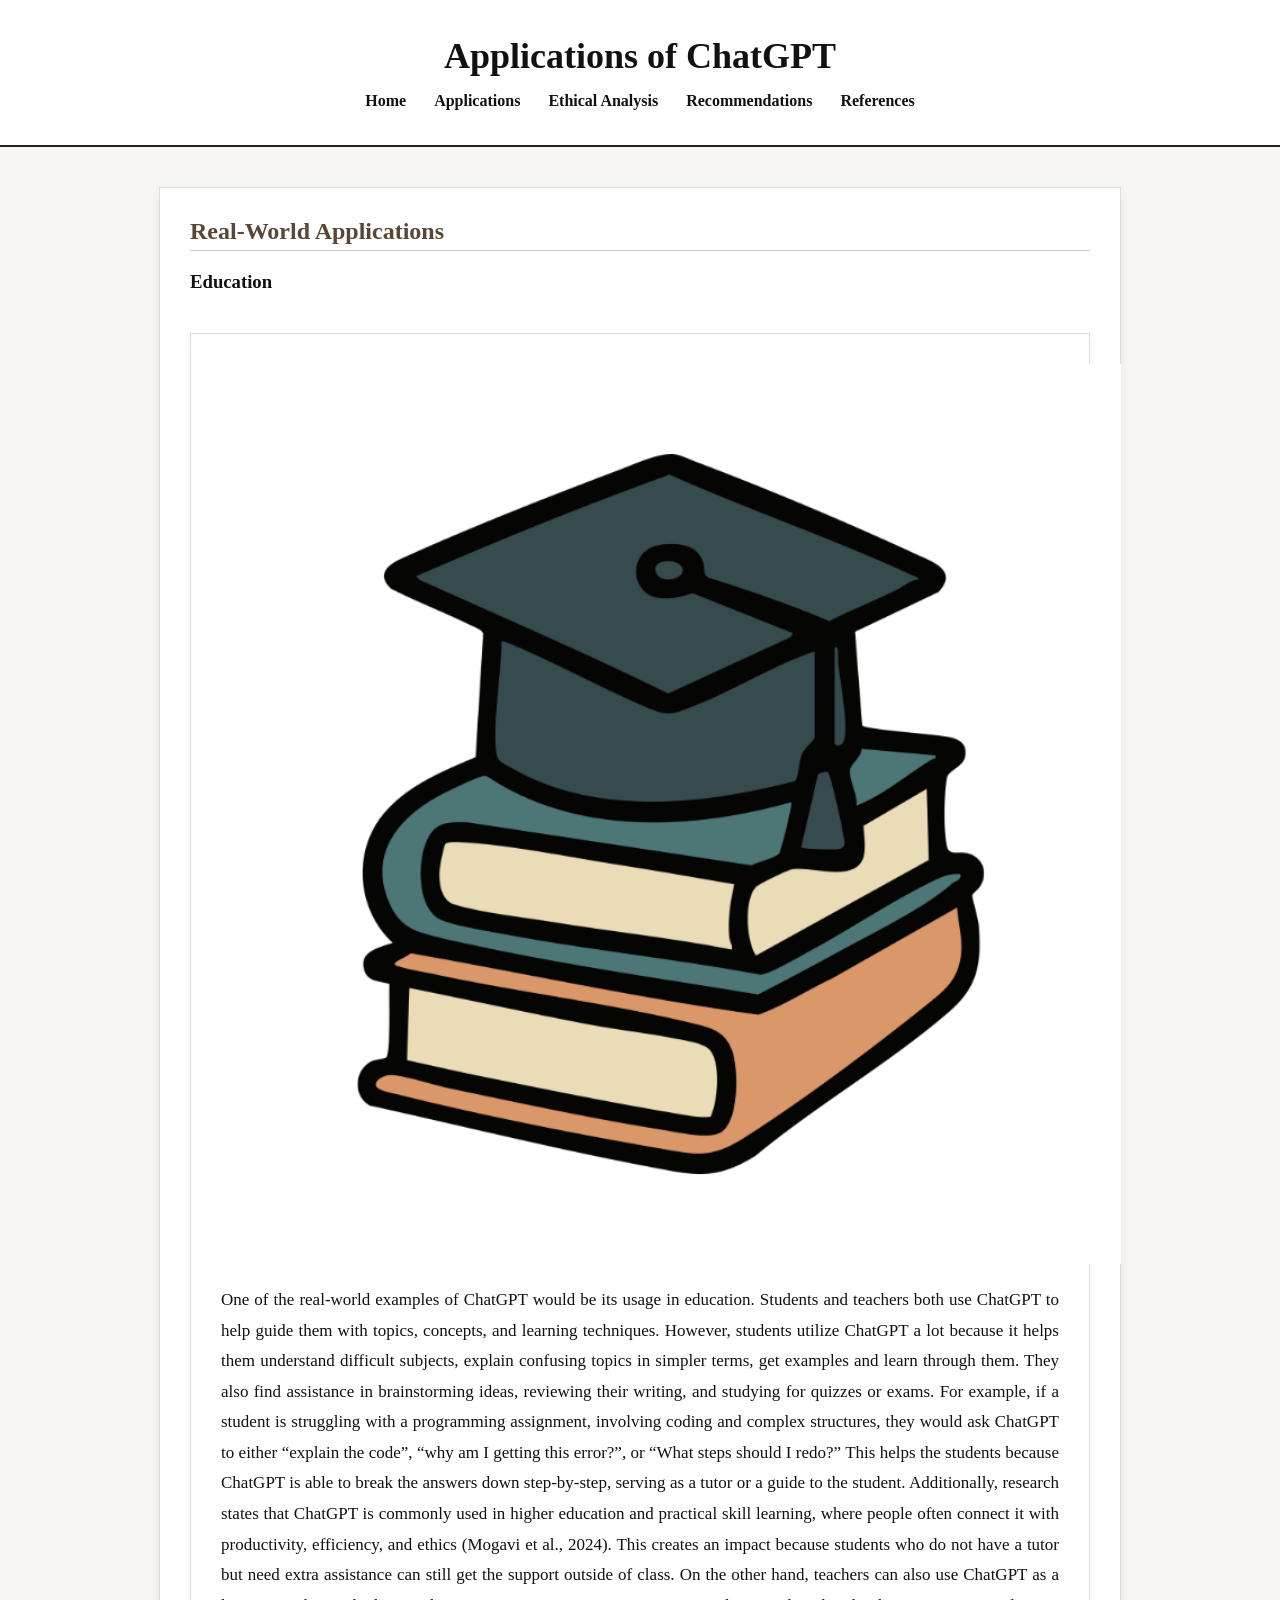
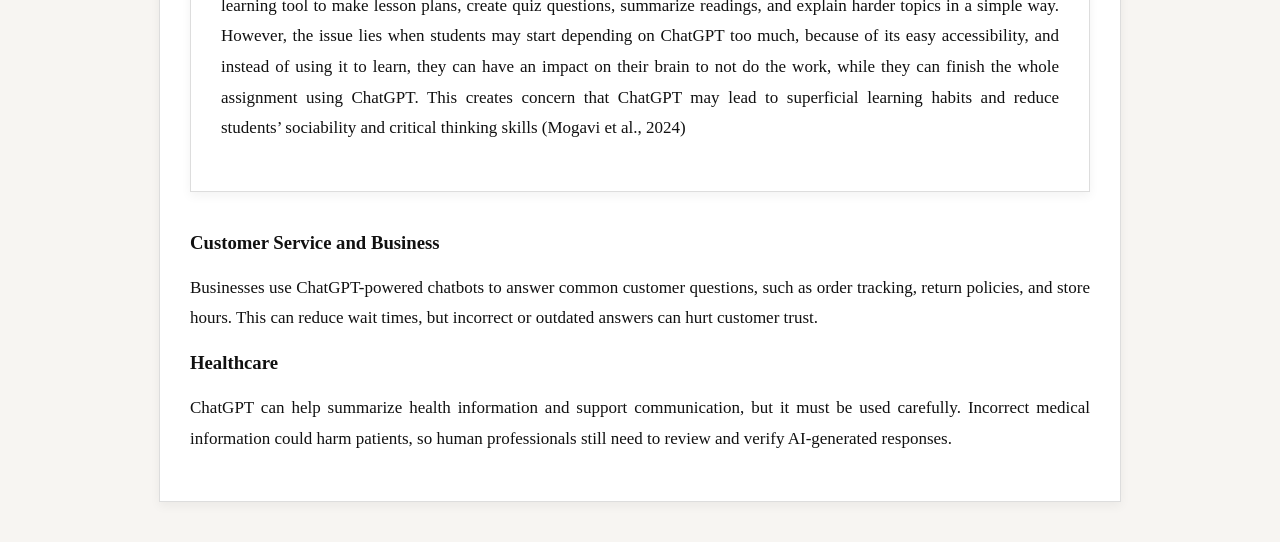
==== applications.html @ fb222b79 "Update applications.html" ====
<!DOCTYPE html>
<html>
<head>
    <title>Applications - ChatGPT Ethics Project</title>
    <link rel="stylesheet" href="style.css">
</head>

<body>

<header>
    <h1>Applications of ChatGPT</h1>

    <nav>
        <a href="index.html">Home</a>
        <a href="applications.html">Applications</a>
        <a href="ethics.html">Ethical Analysis</a>
        <a href="recommendations.html">Recommendations</a>
        <a href="references.html">References</a>
    </nav>
</header>

<main>
    <h2>Real-World Applications</h2>

    <div class="card">
        <h3>Education</h3>
<main>
 <center>
    <img src="education.png" alt="education image" width="900">
    </center>  

<p>
One of the real-world examples of ChatGPT would be its usage in education. Students and teachers both use ChatGPT to help guide them with topics, concepts, and learning techniques. However, students utilize ChatGPT a lot because it helps them understand difficult subjects, explain confusing topics in simpler terms, get examples and learn through them. They also find assistance in brainstorming ideas, reviewing their writing, and studying for quizzes or exams. For example, if a student is struggling with a programming assignment, involving coding and complex structures, they would ask ChatGPT to either “explain the code”, “why am I getting this error?”, or  “What steps should I redo?” This helps the students because ChatGPT is able to break the answers down step-by-step, serving as a tutor or a guide to the student. Additionally, research states that ChatGPT is commonly used in higher education and practical skill learning, where people often connect it with productivity, efficiency, and ethics (Mogavi et al., 2024). This creates an impact because students who do not have a tutor but need extra assistance can still get the support outside of class. On the other hand, teachers can also use ChatGPT as a learning tool to make lesson plans, create quiz questions, summarize readings, and explain harder topics in a simple way. However, the issue lies when students may start depending on ChatGPT too much, because of its easy accessibility, and instead of using it to learn, they can have an impact on their brain to not do the work, while they can finish the whole assignment using ChatGPT. This creates concern that ChatGPT may lead to superficial learning habits and reduce students’ sociability and critical thinking skills (Mogavi et al., 2024) 
</p>
</main>


    <div class="card">
        <h3>Customer Service and Business</h3>
        <p>
            Businesses use ChatGPT-powered chatbots to answer common customer questions, such as
            order tracking, return policies, and store hours. This can reduce wait times, but incorrect
            or outdated answers can hurt customer trust.
        </p>
    </div>

    <div class="card">
        <h3>Healthcare</h3>
        <p>
            ChatGPT can help summarize health information and support communication, but it must be
            used carefully. Incorrect medical information could harm patients, so human professionals
            still need to review and verify AI-generated responses.
        </p>
    </div>
</main>

</body>
</html>
---- style.css ----
body {
    margin: 0;
    font-family: "Times New Roman", Times, serif;
    background-color: #f7f5f2;
    color: #111;
}

/* HEADER */
header {
    text-align: center;
    padding: 35px 20px;
    border-bottom: 2px solid #222;
    background-color: #ffffff;
}

header h1 {
    margin: 0;
    font-size: 36px;
}

/* NAV */
nav {
    margin-top: 15px;
}

nav a {
    text-decoration: none;
    color: #111;
    margin: 0 12px;
    font-weight: bold;
}

nav a:hover {
    text-decoration: underline;
}

/* MAIN */
main {
    max-width: 900px;
    margin: 40px auto;
    padding: 30px;
    background-color: #ffffff;
    border: 1px solid #ddd;
    box-shadow: 0 4px 10px rgba(0,0,0,0.05);
}

/* SECTIONS */
.hero {
    display: flex;
    gap: 30px;
    align-items: center;
}

/* TEXT SIDE */
.hero div {
    flex: 1;
}

/* IMAGE */
.hero img {
    max-width: 250px;
    width: 100%;
    border-radius: 6px;
}

/* SECTION TITLES */
h2 {
    color: #5a4634; /* brown academic tone */
    border-bottom: 1px solid #ccc;
    padding-bottom: 5px;
    margin-top: 0;
}

/* TEXT */
p {
    font-size: 17px;
    line-height: 1.8;
    text-align: justify;
}

/* FOOTER */
footer {
    text-align: center;
    margin-top: 40px;
    padding: 20px;
    border-top: 1px solid #222;
    font-size: 14px;
    color: #555;
}

/* UL */
ul {
    padding-left: 40px;
    text-align: justify;
}
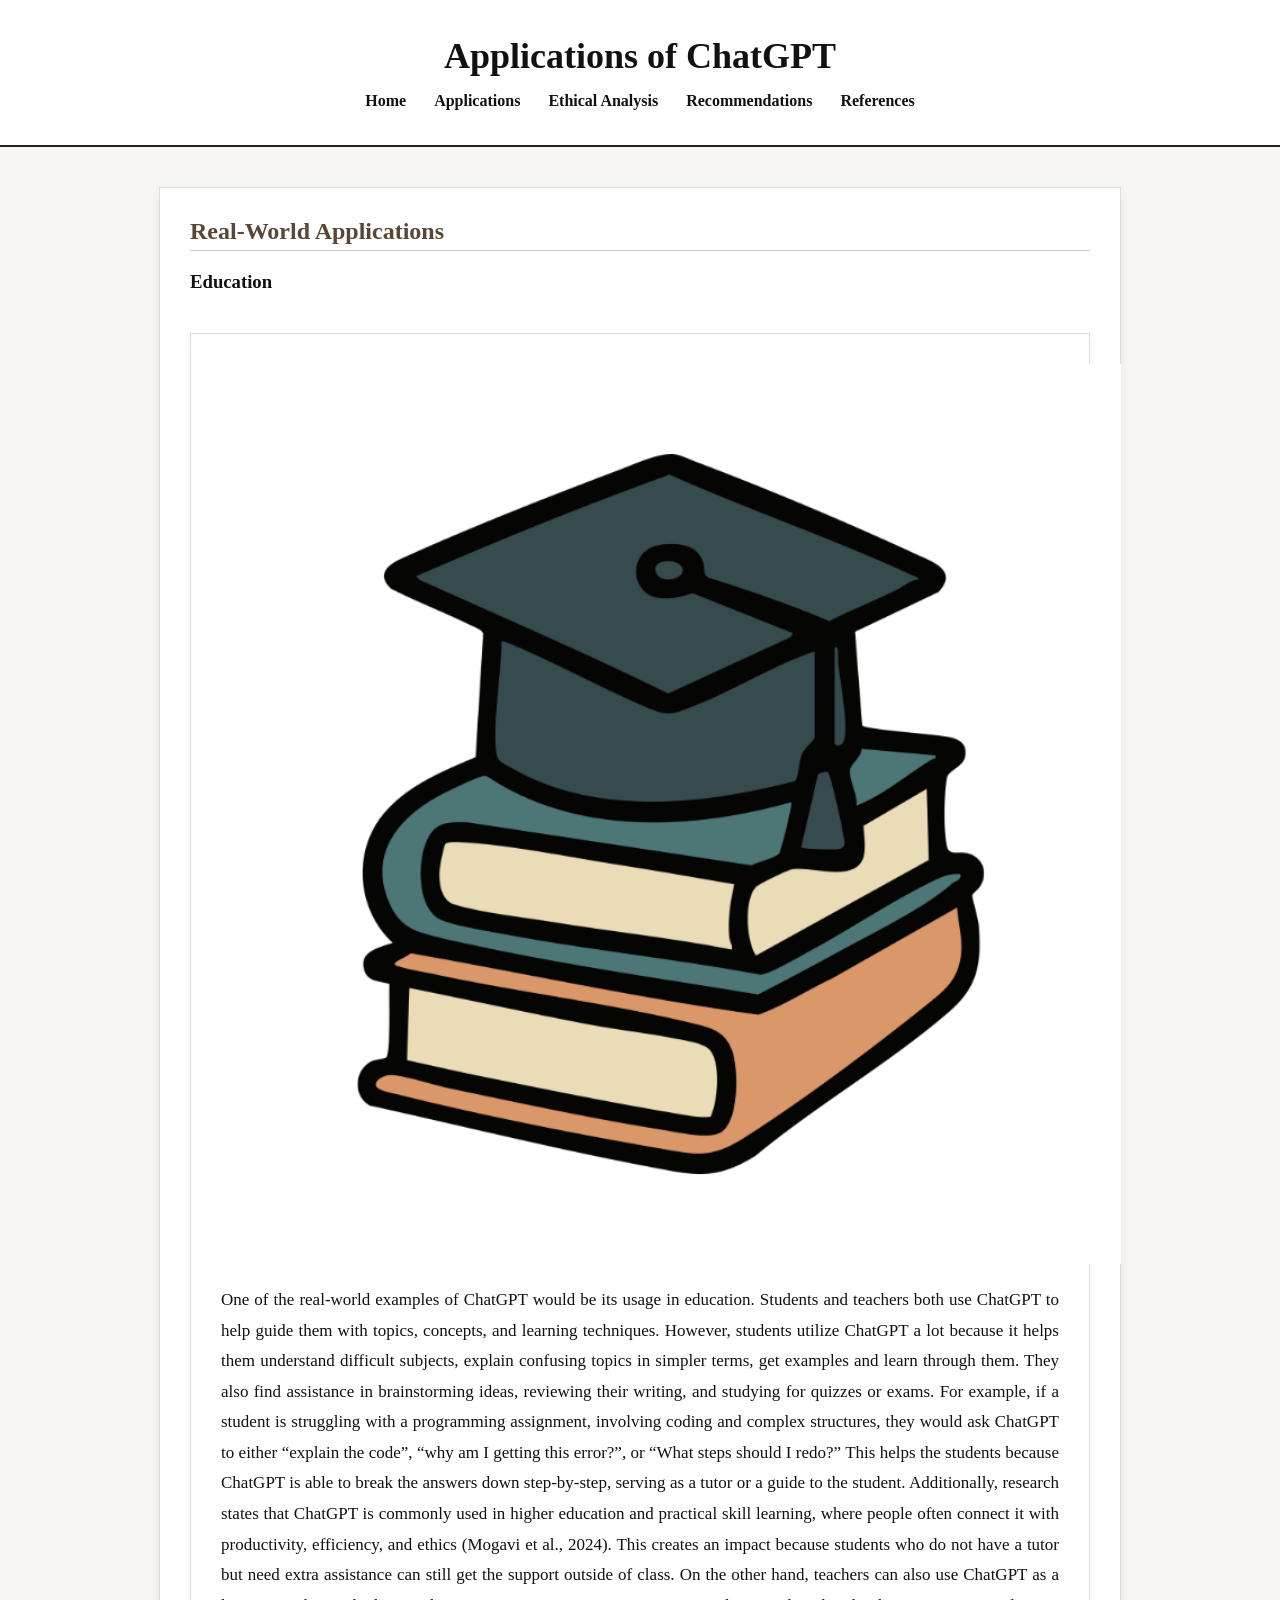
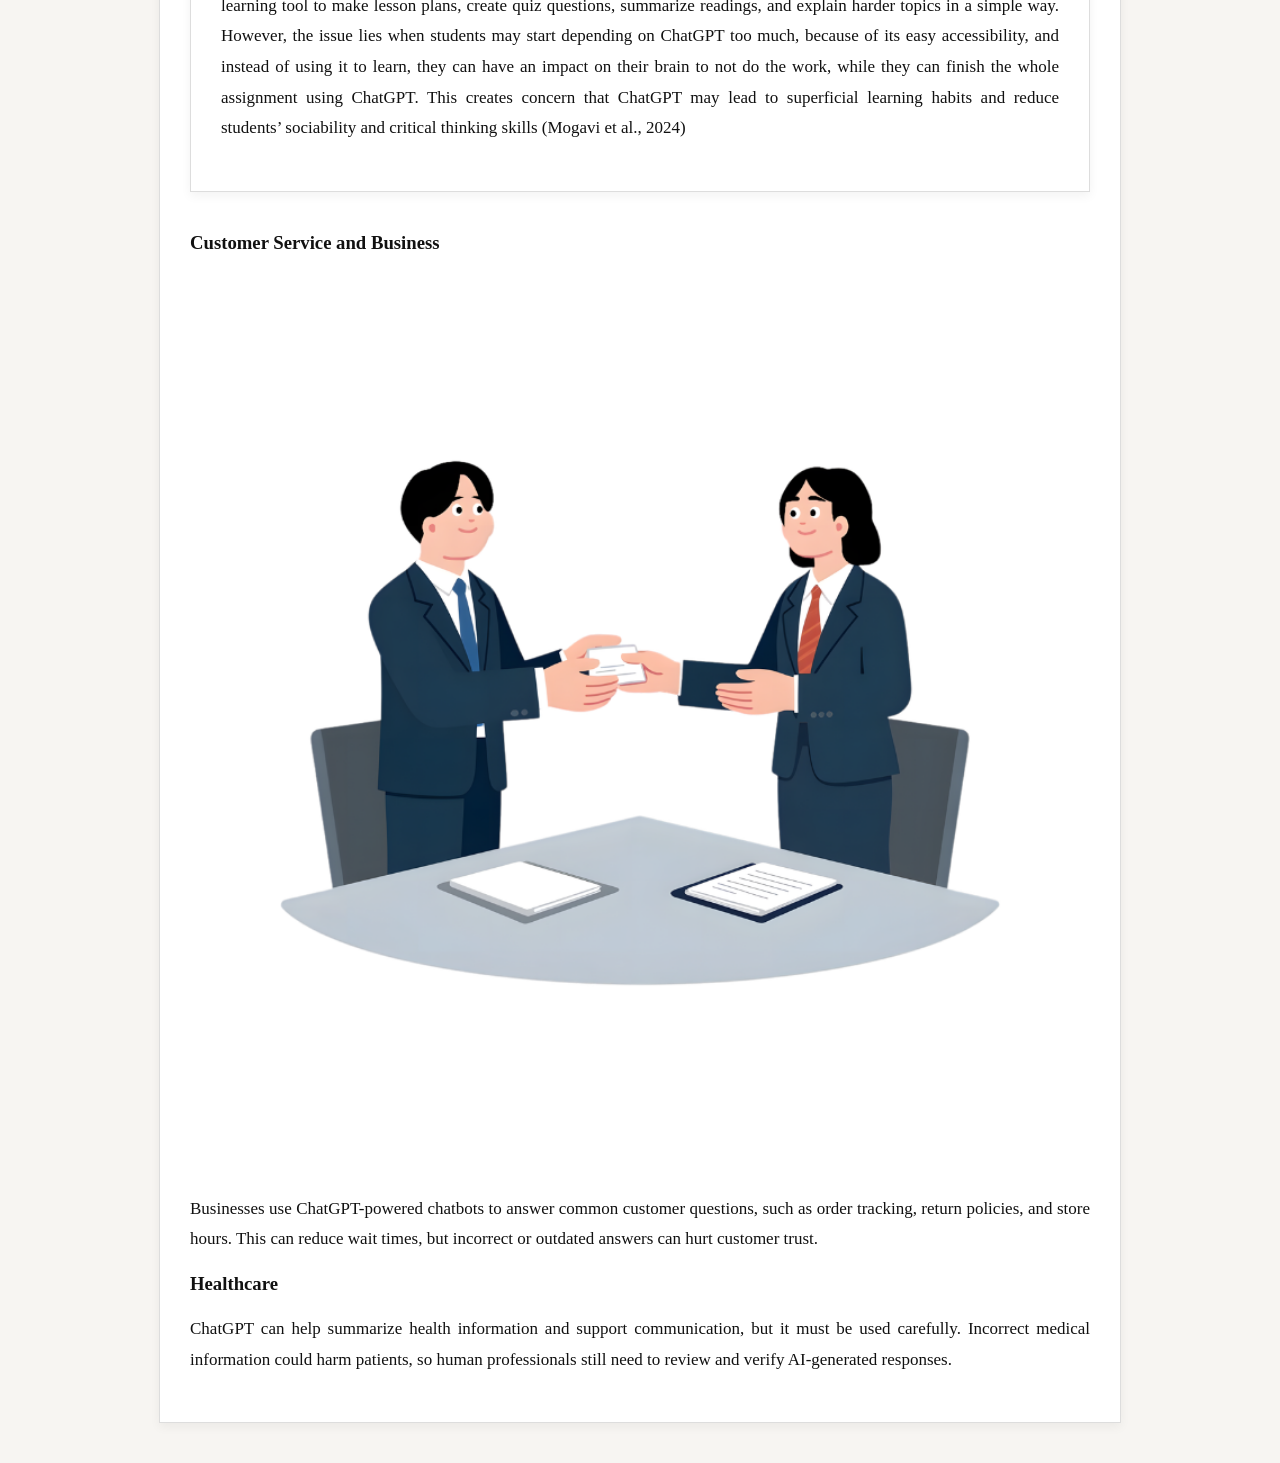
==== commit 55080b1b: "Update applications.html" ====
--- a/applications.html
+++ b/applications.html
@@ -37,6 +37,10 @@
 
     <div class="card">
         <h3>Customer Service and Business</h3>
+         <center>
+    <img src="business.png" alt="education image" width="900">
+    </center>  
+
         <p>
             Businesses use ChatGPT-powered chatbots to answer common customer questions, such as
             order tracking, return policies, and store hours. This can reduce wait times, but incorrect
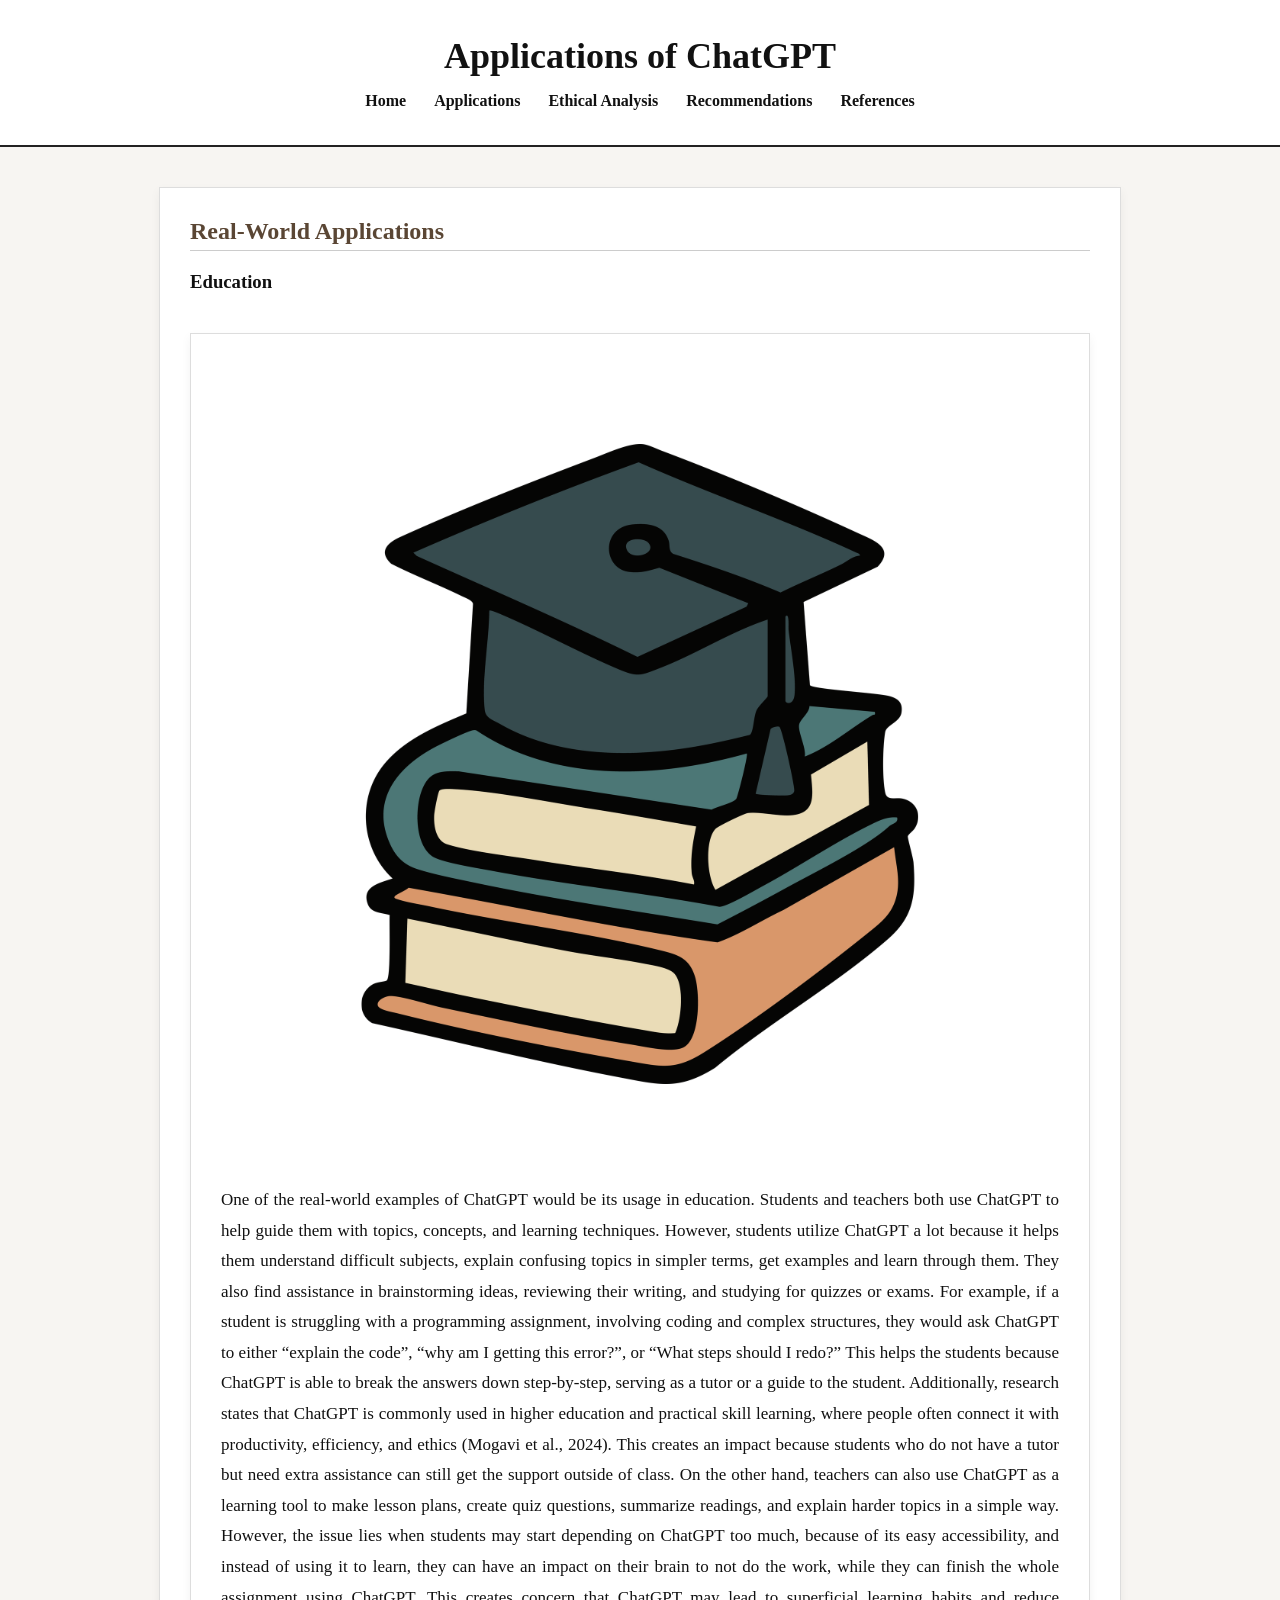
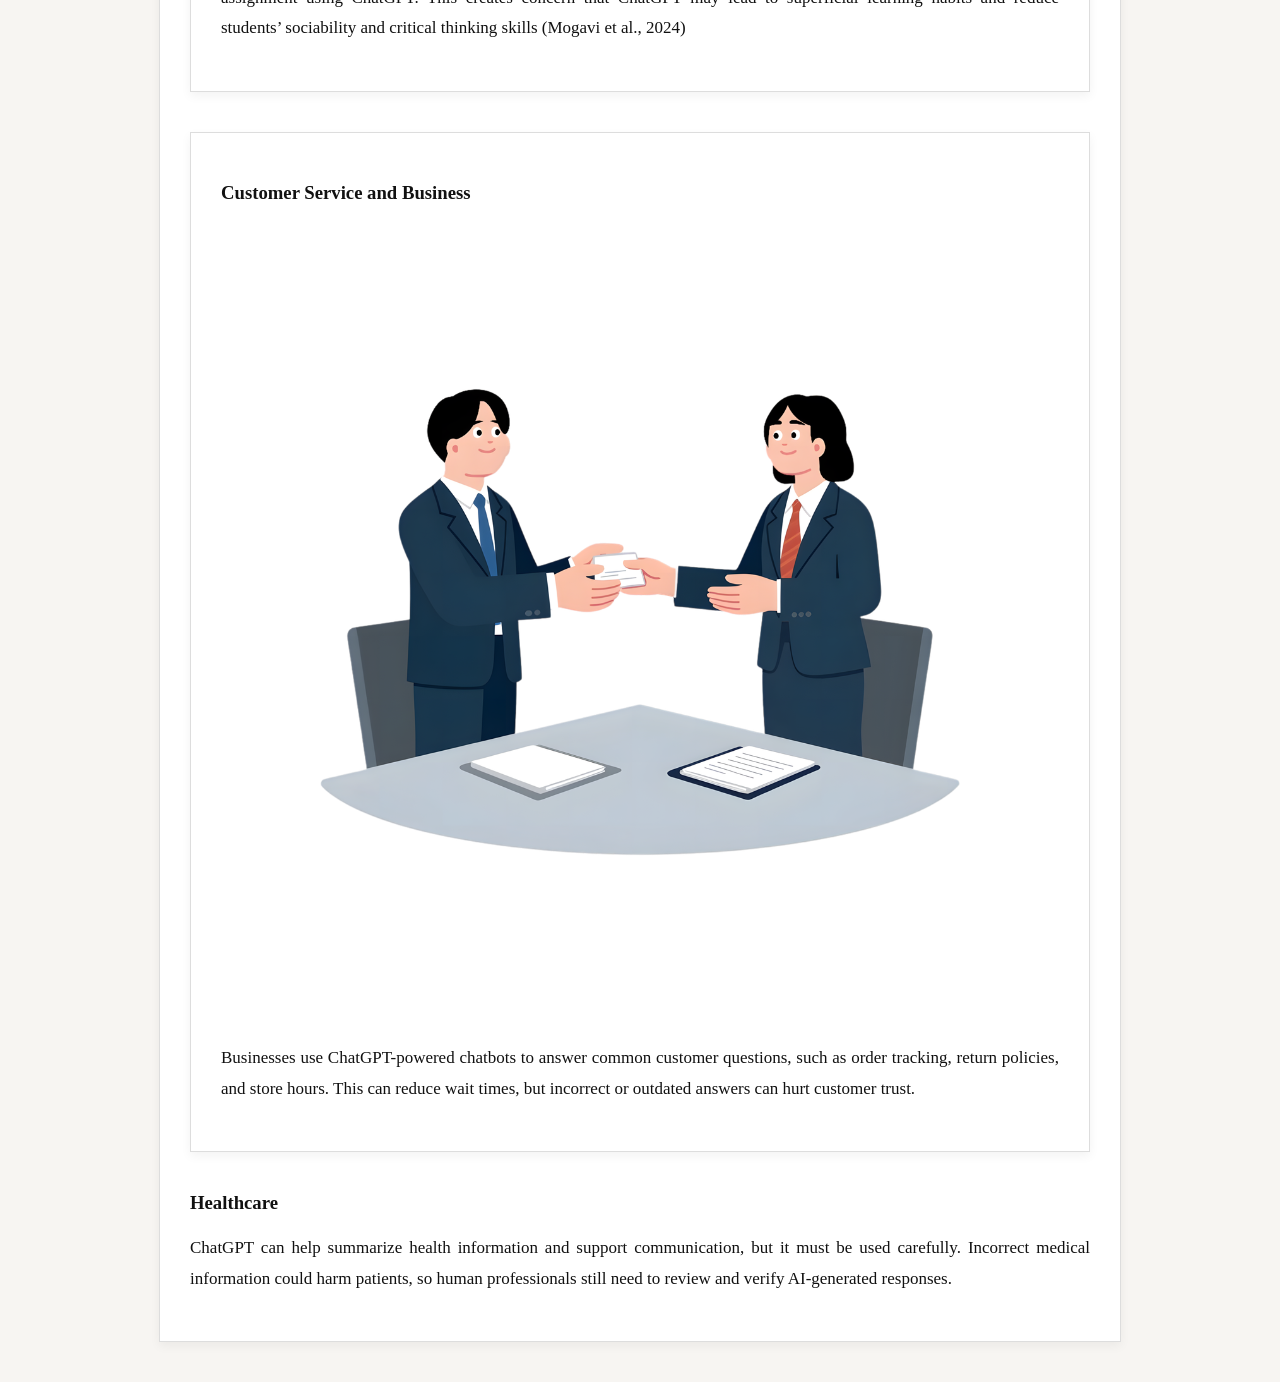
==== commit 1aac9401: "Update applications.html" ====
--- a/applications.html
+++ b/applications.html
@@ -26,7 +26,7 @@
         <h3>Education</h3>
 <main>
  <center>
-    <img src="education.png" alt="education image" width="900">
+    <img src="education.png" alt="education image" width="800">
     </center>  
 
 <p>
@@ -34,11 +34,11 @@
 </p>
 </main>
 
-
+<main>
     <div class="card">
         <h3>Customer Service and Business</h3>
          <center>
-    <img src="business.png" alt="education image" width="900">
+    <img src="business.png" alt="business image" width="800">
     </center>  
 
         <p>
@@ -47,6 +47,7 @@
             or outdated answers can hurt customer trust.
         </p>
     </div>
+</main>
 
     <div class="card">
         <h3>Healthcare</h3>
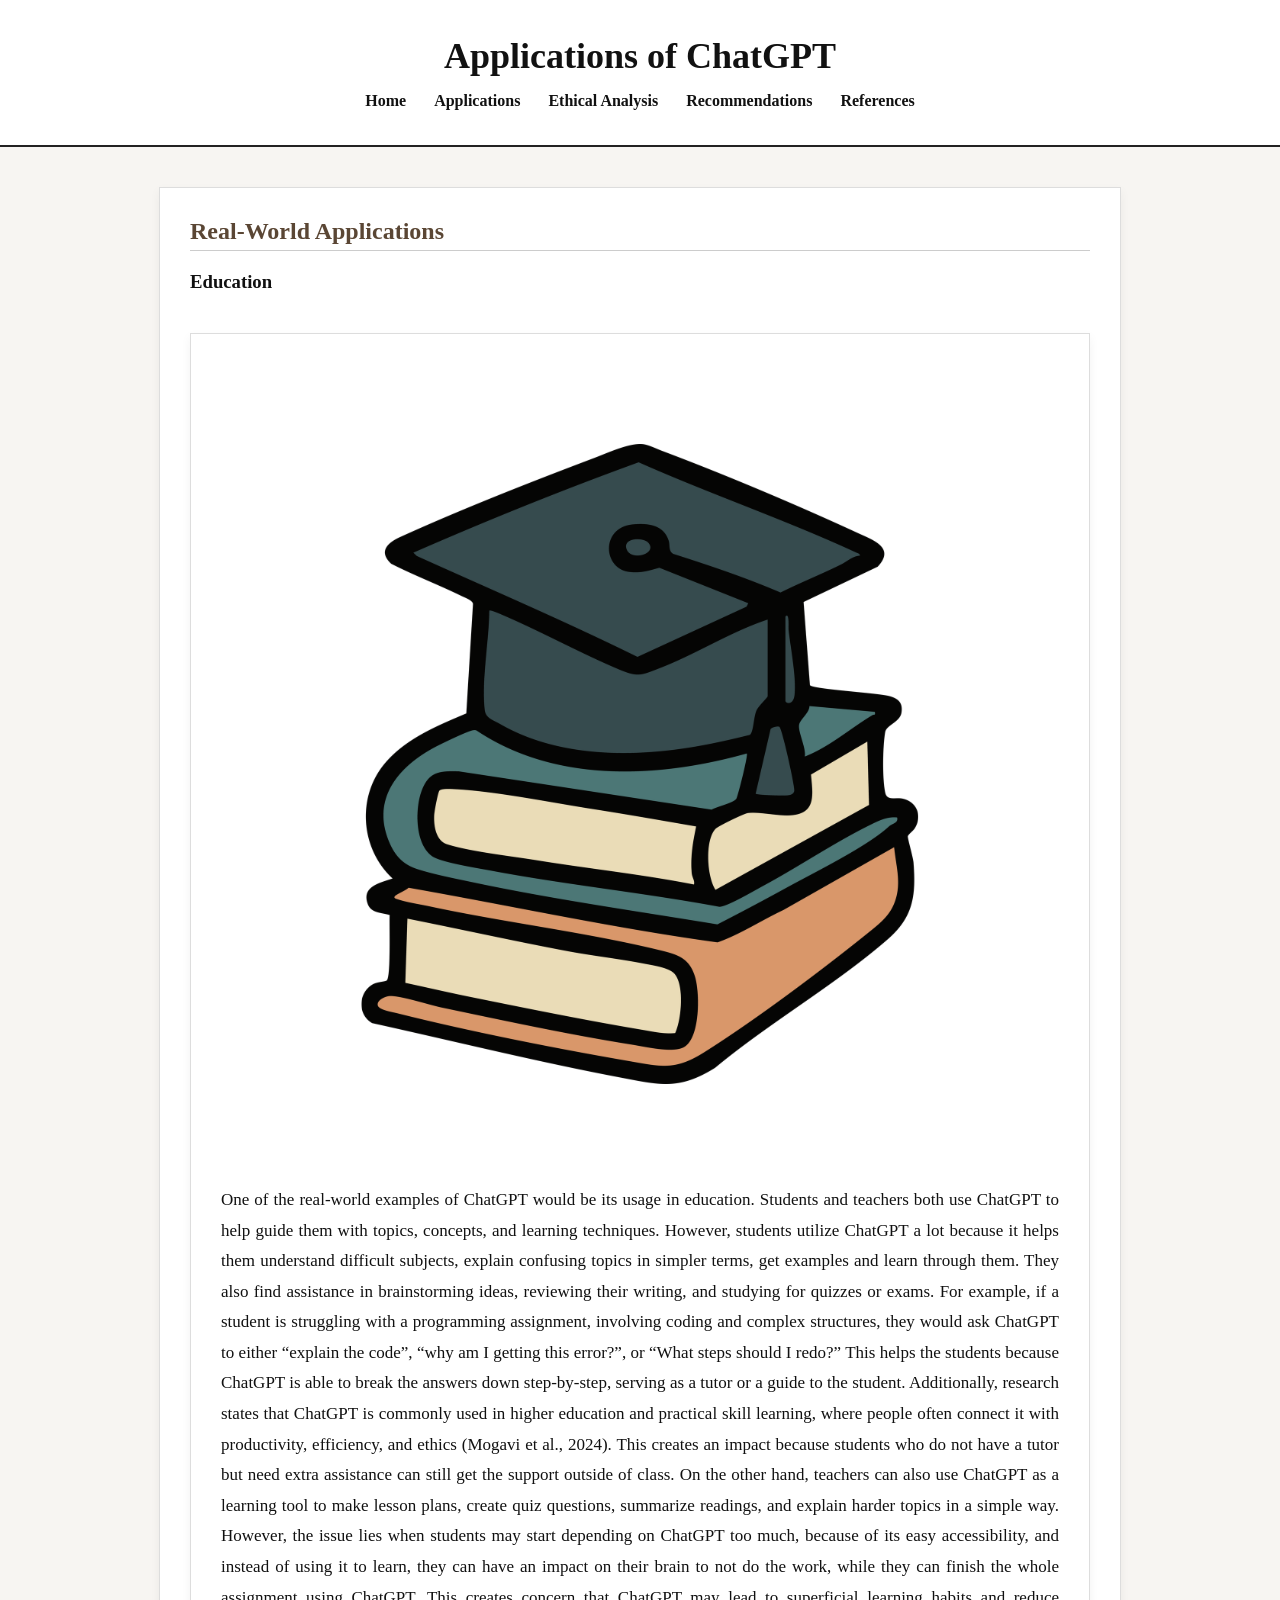
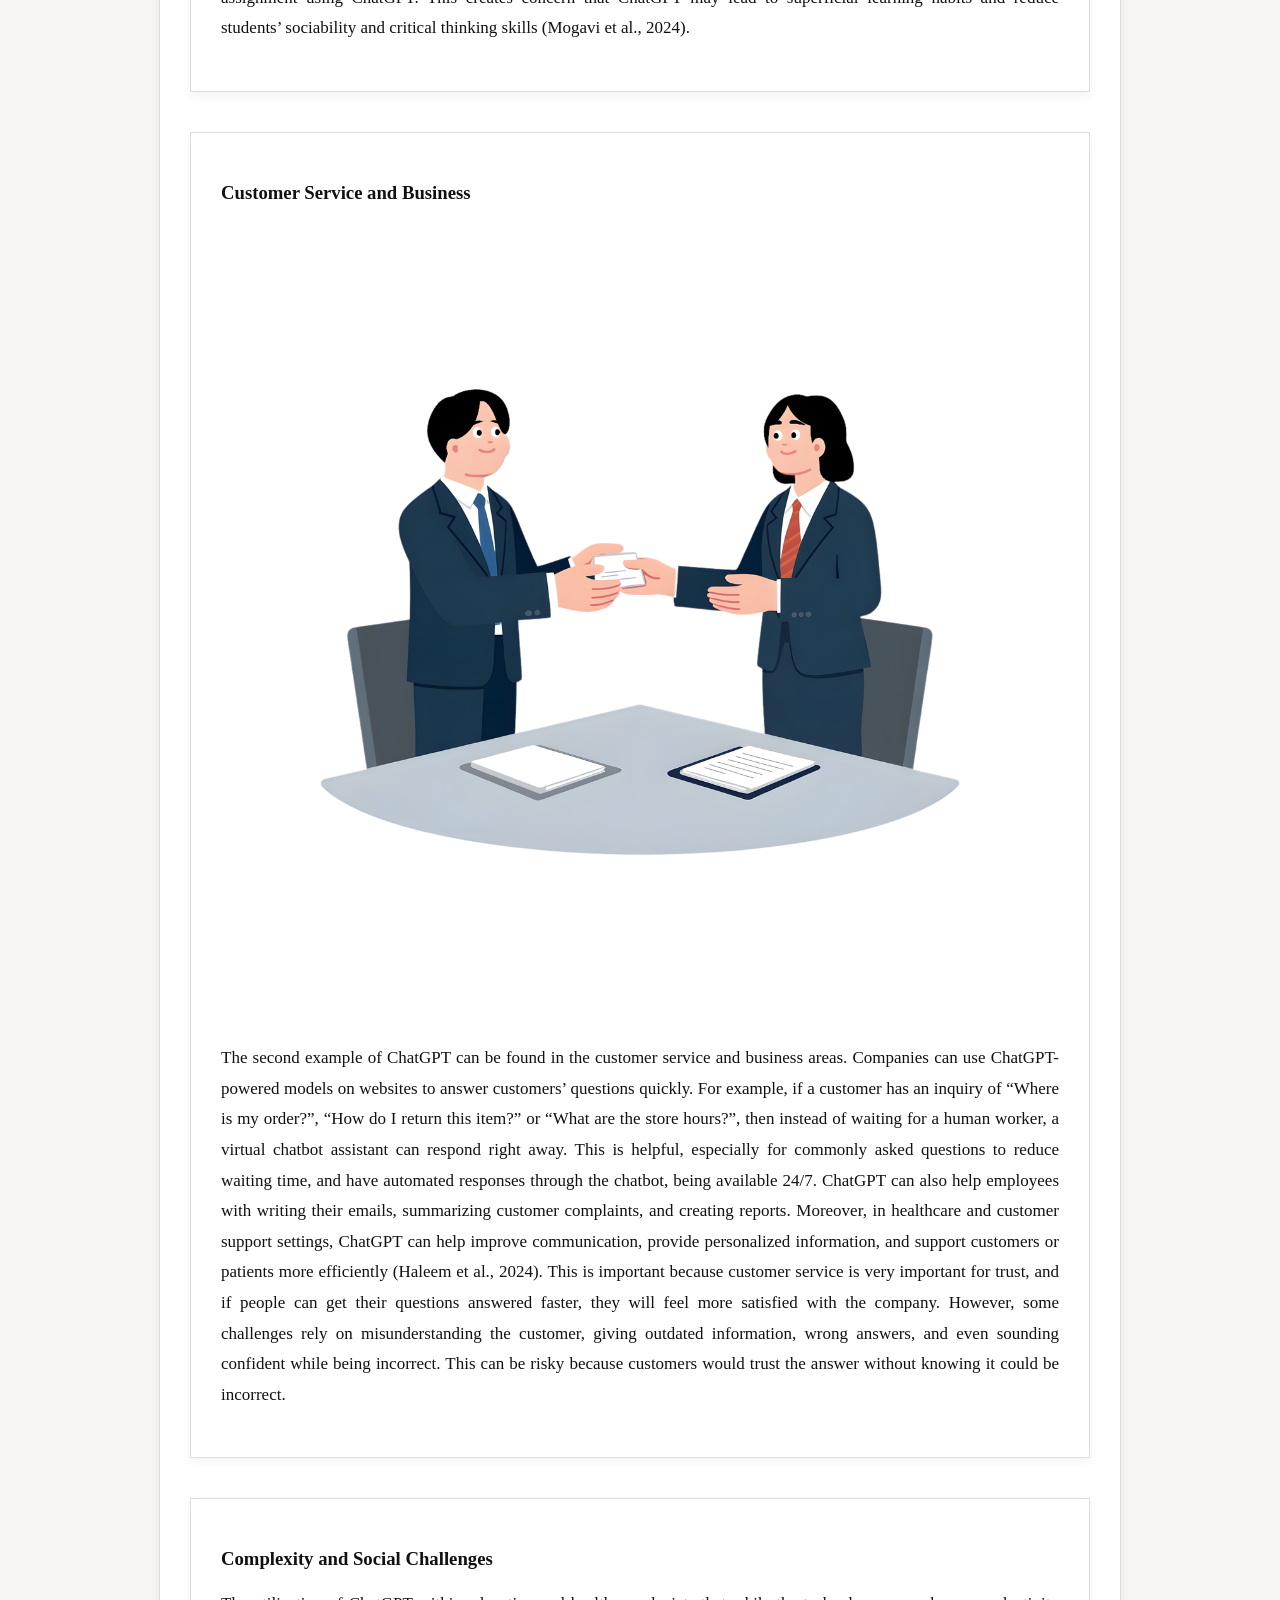
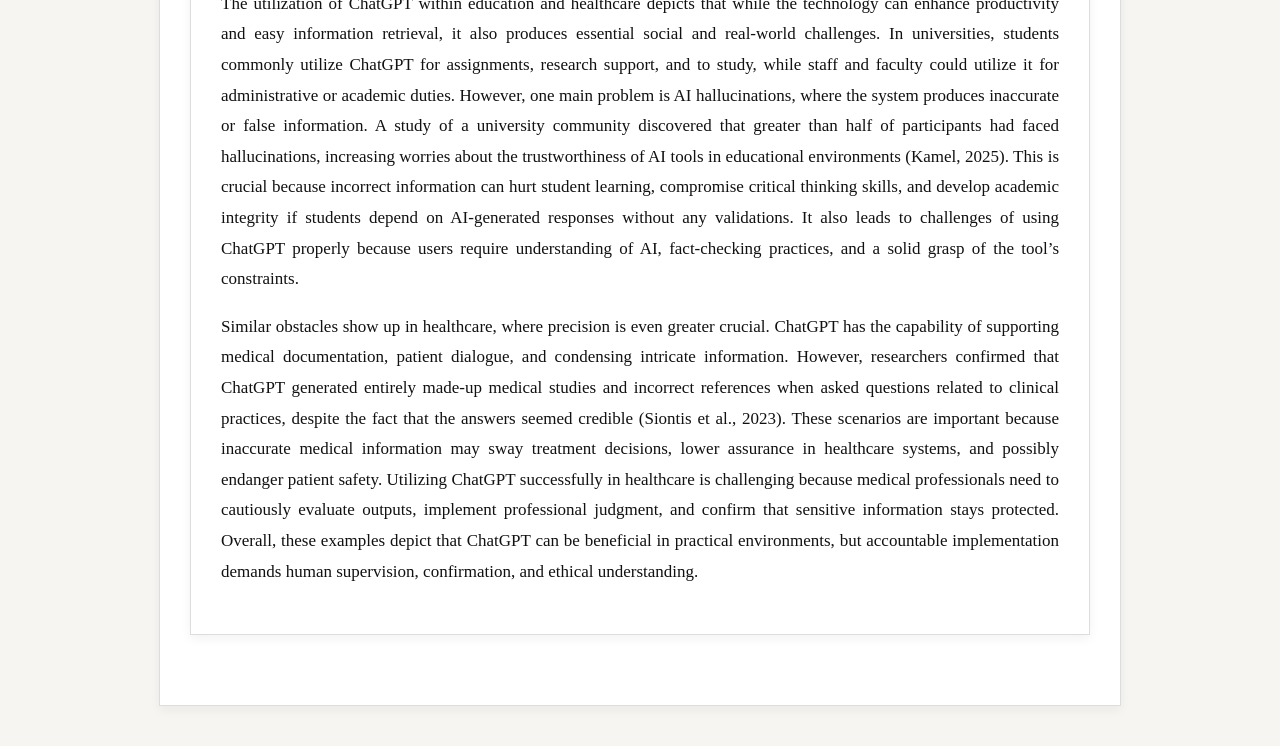
==== commit cfd8a2af: "Update applications.html" ====
--- a/applications.html
+++ b/applications.html
@@ -30,7 +30,7 @@
     </center>  
 
 <p>
-One of the real-world examples of ChatGPT would be its usage in education. Students and teachers both use ChatGPT to help guide them with topics, concepts, and learning techniques. However, students utilize ChatGPT a lot because it helps them understand difficult subjects, explain confusing topics in simpler terms, get examples and learn through them. They also find assistance in brainstorming ideas, reviewing their writing, and studying for quizzes or exams. For example, if a student is struggling with a programming assignment, involving coding and complex structures, they would ask ChatGPT to either “explain the code”, “why am I getting this error?”, or  “What steps should I redo?” This helps the students because ChatGPT is able to break the answers down step-by-step, serving as a tutor or a guide to the student. Additionally, research states that ChatGPT is commonly used in higher education and practical skill learning, where people often connect it with productivity, efficiency, and ethics (Mogavi et al., 2024). This creates an impact because students who do not have a tutor but need extra assistance can still get the support outside of class. On the other hand, teachers can also use ChatGPT as a learning tool to make lesson plans, create quiz questions, summarize readings, and explain harder topics in a simple way. However, the issue lies when students may start depending on ChatGPT too much, because of its easy accessibility, and instead of using it to learn, they can have an impact on their brain to not do the work, while they can finish the whole assignment using ChatGPT. This creates concern that ChatGPT may lead to superficial learning habits and reduce students’ sociability and critical thinking skills (Mogavi et al., 2024) 
+One of the real-world examples of ChatGPT would be its usage in education. Students and teachers both use ChatGPT to help guide them with topics, concepts, and learning techniques. However, students utilize ChatGPT a lot because it helps them understand difficult subjects, explain confusing topics in simpler terms, get examples and learn through them. They also find assistance in brainstorming ideas, reviewing their writing, and studying for quizzes or exams. For example, if a student is struggling with a programming assignment, involving coding and complex structures, they would ask ChatGPT to either “explain the code”, “why am I getting this error?”, or  “What steps should I redo?” This helps the students because ChatGPT is able to break the answers down step-by-step, serving as a tutor or a guide to the student. Additionally, research states that ChatGPT is commonly used in higher education and practical skill learning, where people often connect it with productivity, efficiency, and ethics (Mogavi et al., 2024). This creates an impact because students who do not have a tutor but need extra assistance can still get the support outside of class. On the other hand, teachers can also use ChatGPT as a learning tool to make lesson plans, create quiz questions, summarize readings, and explain harder topics in a simple way. However, the issue lies when students may start depending on ChatGPT too much, because of its easy accessibility, and instead of using it to learn, they can have an impact on their brain to not do the work, while they can finish the whole assignment using ChatGPT. This creates concern that ChatGPT may lead to superficial learning habits and reduce students’ sociability and critical thinking skills (Mogavi et al., 2024). 
 </p>
 </main>
 
@@ -42,19 +42,20 @@
     </center>  
 
         <p>
-            Businesses use ChatGPT-powered chatbots to answer common customer questions, such as
-            order tracking, return policies, and store hours. This can reduce wait times, but incorrect
-            or outdated answers can hurt customer trust.
+           The second example of ChatGPT can be found in the customer service and business areas. Companies can use ChatGPT-powered models on websites to answer customers’ questions quickly. For example, if a customer has an inquiry of “Where is my order?”, “How do I return this item?” or “What are the store hours?”, then instead of waiting for a human worker, a virtual chatbot assistant can respond right away. This is helpful, especially for commonly asked questions to reduce waiting time, and have automated responses through the chatbot, being available 24/7. ChatGPT can also help employees with writing their emails, summarizing customer complaints, and creating reports. Moreover, in healthcare and customer support settings, ChatGPT can help improve communication, provide personalized information, and support customers or patients more efficiently (Haleem et al., 2024). This is important because customer service is very important for trust, and if people can get their questions answered faster, they will feel more satisfied with the company. However, some challenges rely on misunderstanding the customer, giving outdated information, wrong answers, and even sounding confident while being incorrect. This can be risky because customers would trust the answer without knowing it could be incorrect. 
+
         </p>
     </div>
 </main>
 
+<main>
     <div class="card">
-        <h3>Healthcare</h3>
+        <h3>Complexity and Social Challenges</h3>
         <p>
-            ChatGPT can help summarize health information and support communication, but it must be
-            used carefully. Incorrect medical information could harm patients, so human professionals
-            still need to review and verify AI-generated responses.
+            The utilization of ChatGPT within education and healthcare depicts that while the technology can enhance productivity and easy information retrieval, it also produces essential social and real-world challenges. In universities, students commonly utilize ChatGPT for assignments, research support, and to study, while staff and faculty could utilize it for administrative or academic duties. However, one main problem is AI hallucinations, where the system produces inaccurate or false information. A study of a university community discovered that greater than half of participants had faced hallucinations, increasing worries about the trustworthiness of AI tools in educational environments (Kamel, 2025). This is crucial because incorrect information can hurt student learning, compromise critical thinking skills, and develop academic integrity if students depend on AI-generated responses without any validations. It also leads to challenges of using ChatGPT properly because users require understanding of AI, fact-checking practices, and a solid grasp of the tool’s constraints. 
+        </p>
+        <p>
+            Similar obstacles show up in healthcare, where precision is even greater crucial. ChatGPT has the capability of supporting medical documentation, patient dialogue, and condensing intricate information. However, researchers confirmed that ChatGPT generated entirely made-up medical studies and incorrect references when asked questions related to clinical practices, despite the fact that the answers seemed credible (Siontis et al., 2023). These scenarios are important because inaccurate medical information may sway treatment decisions, lower assurance in healthcare systems, and possibly endanger patient safety. Utilizing ChatGPT successfully in healthcare is challenging because medical professionals need to cautiously evaluate outputs, implement professional judgment, and confirm that sensitive information stays protected. Overall, these examples depict that ChatGPT can be beneficial in practical environments, but accountable implementation demands human supervision, confirmation, and ethical understanding.   
         </p>
     </div>
 </main>
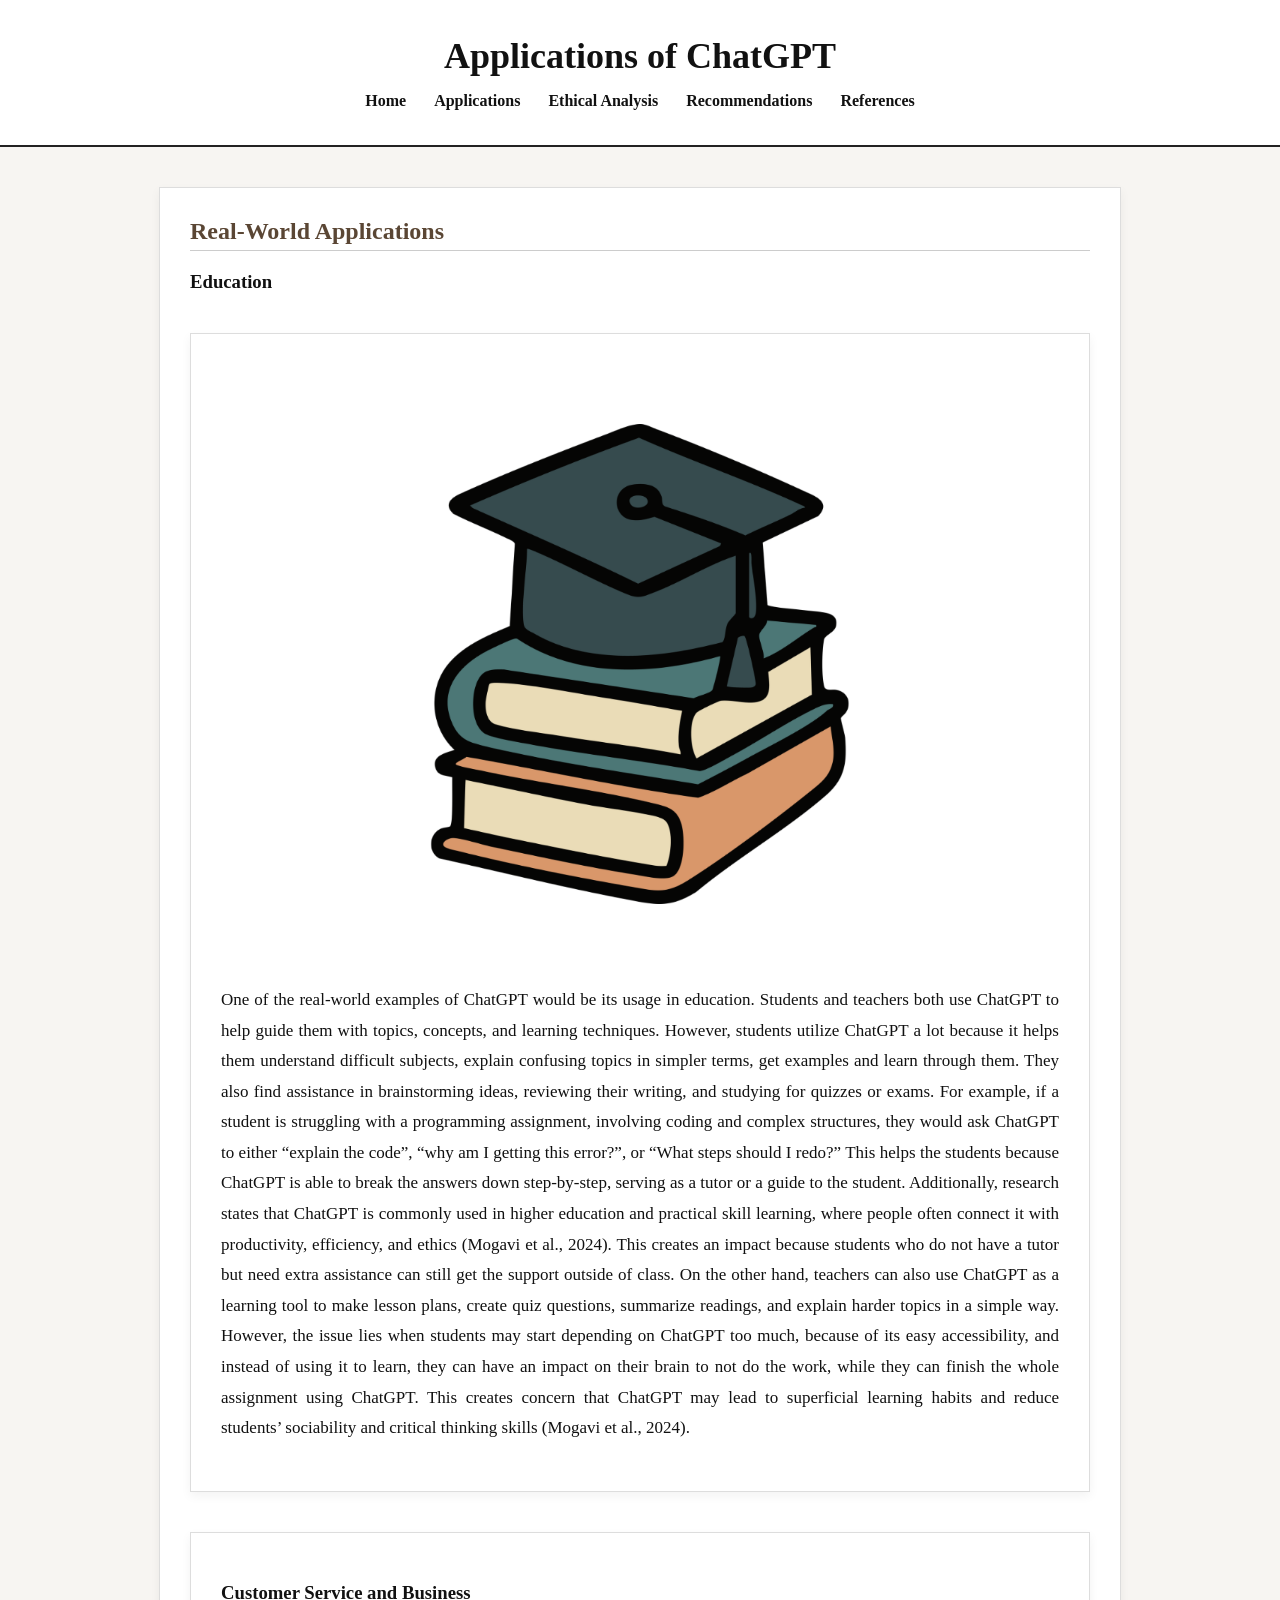
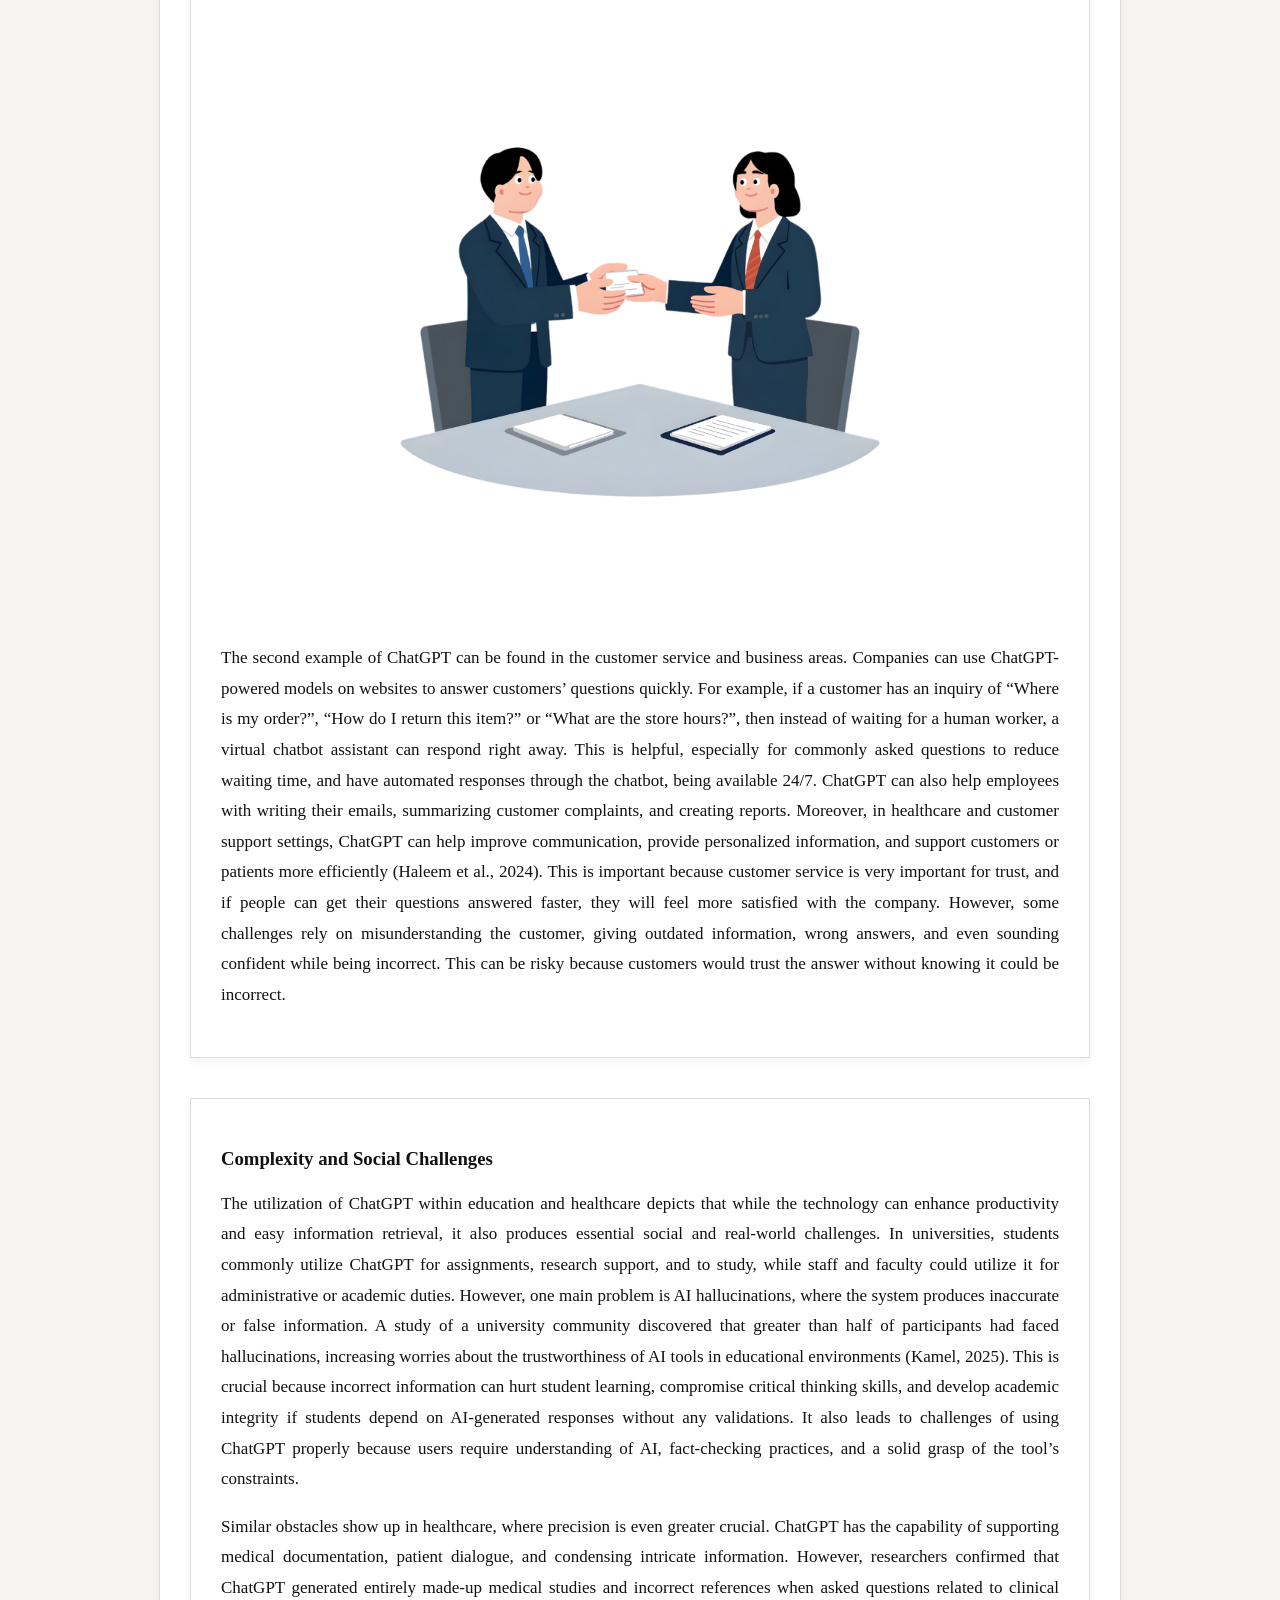
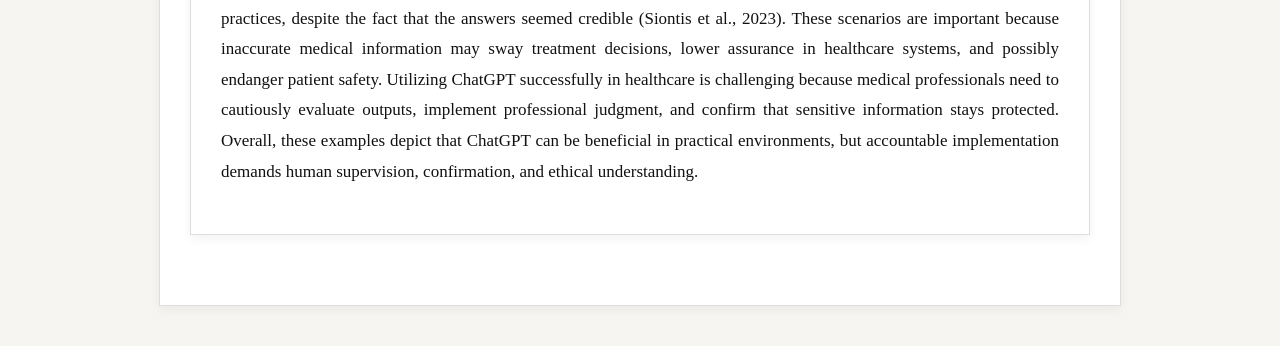
==== commit bffaf22a: "Update applications.html" ====
--- a/applications.html
+++ b/applications.html
@@ -26,7 +26,7 @@
         <h3>Education</h3>
 <main>
  <center>
-    <img src="education.png" alt="education image" width="800">
+    <img src="education.png" alt="education image" width="600">
     </center>  
 
 <p>
@@ -38,7 +38,7 @@
     <div class="card">
         <h3>Customer Service and Business</h3>
          <center>
-    <img src="business.png" alt="business image" width="800">
+    <img src="business.png" alt="business image" width="600">
     </center>  
 
         <p>
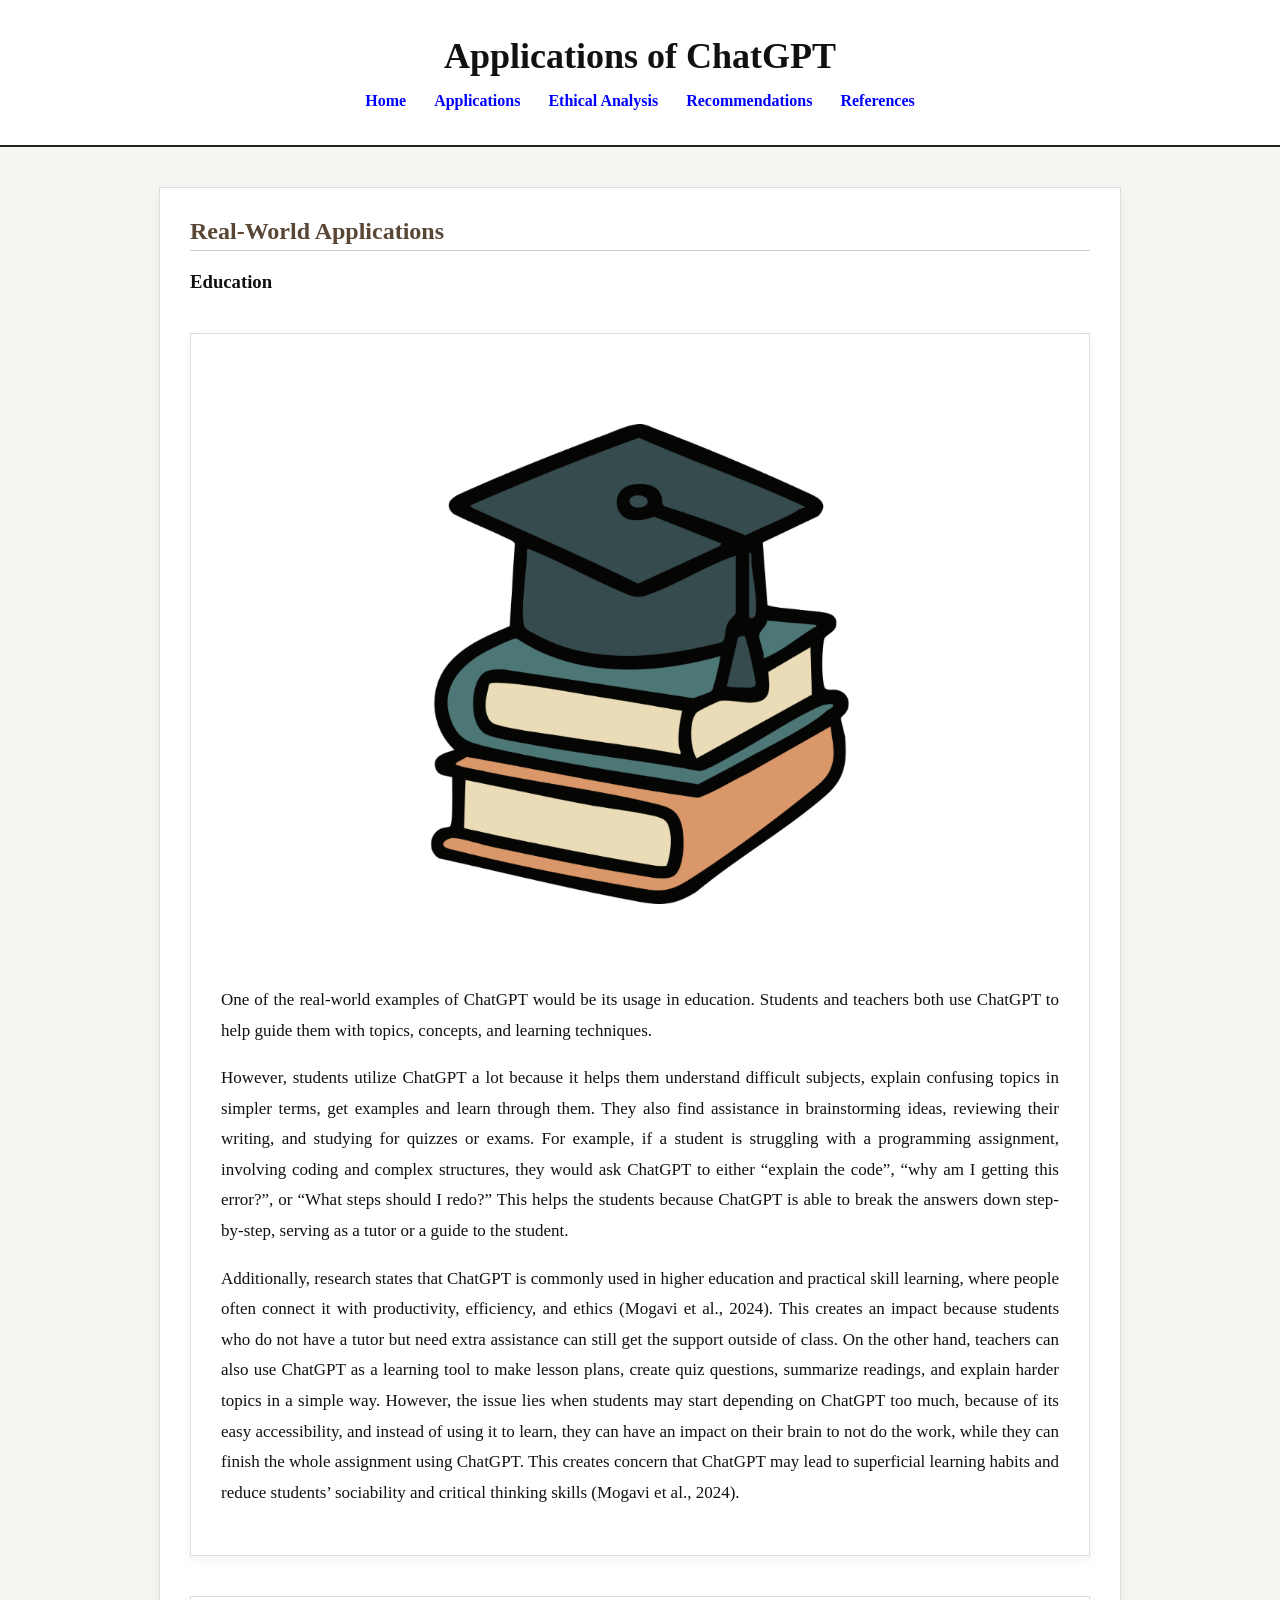
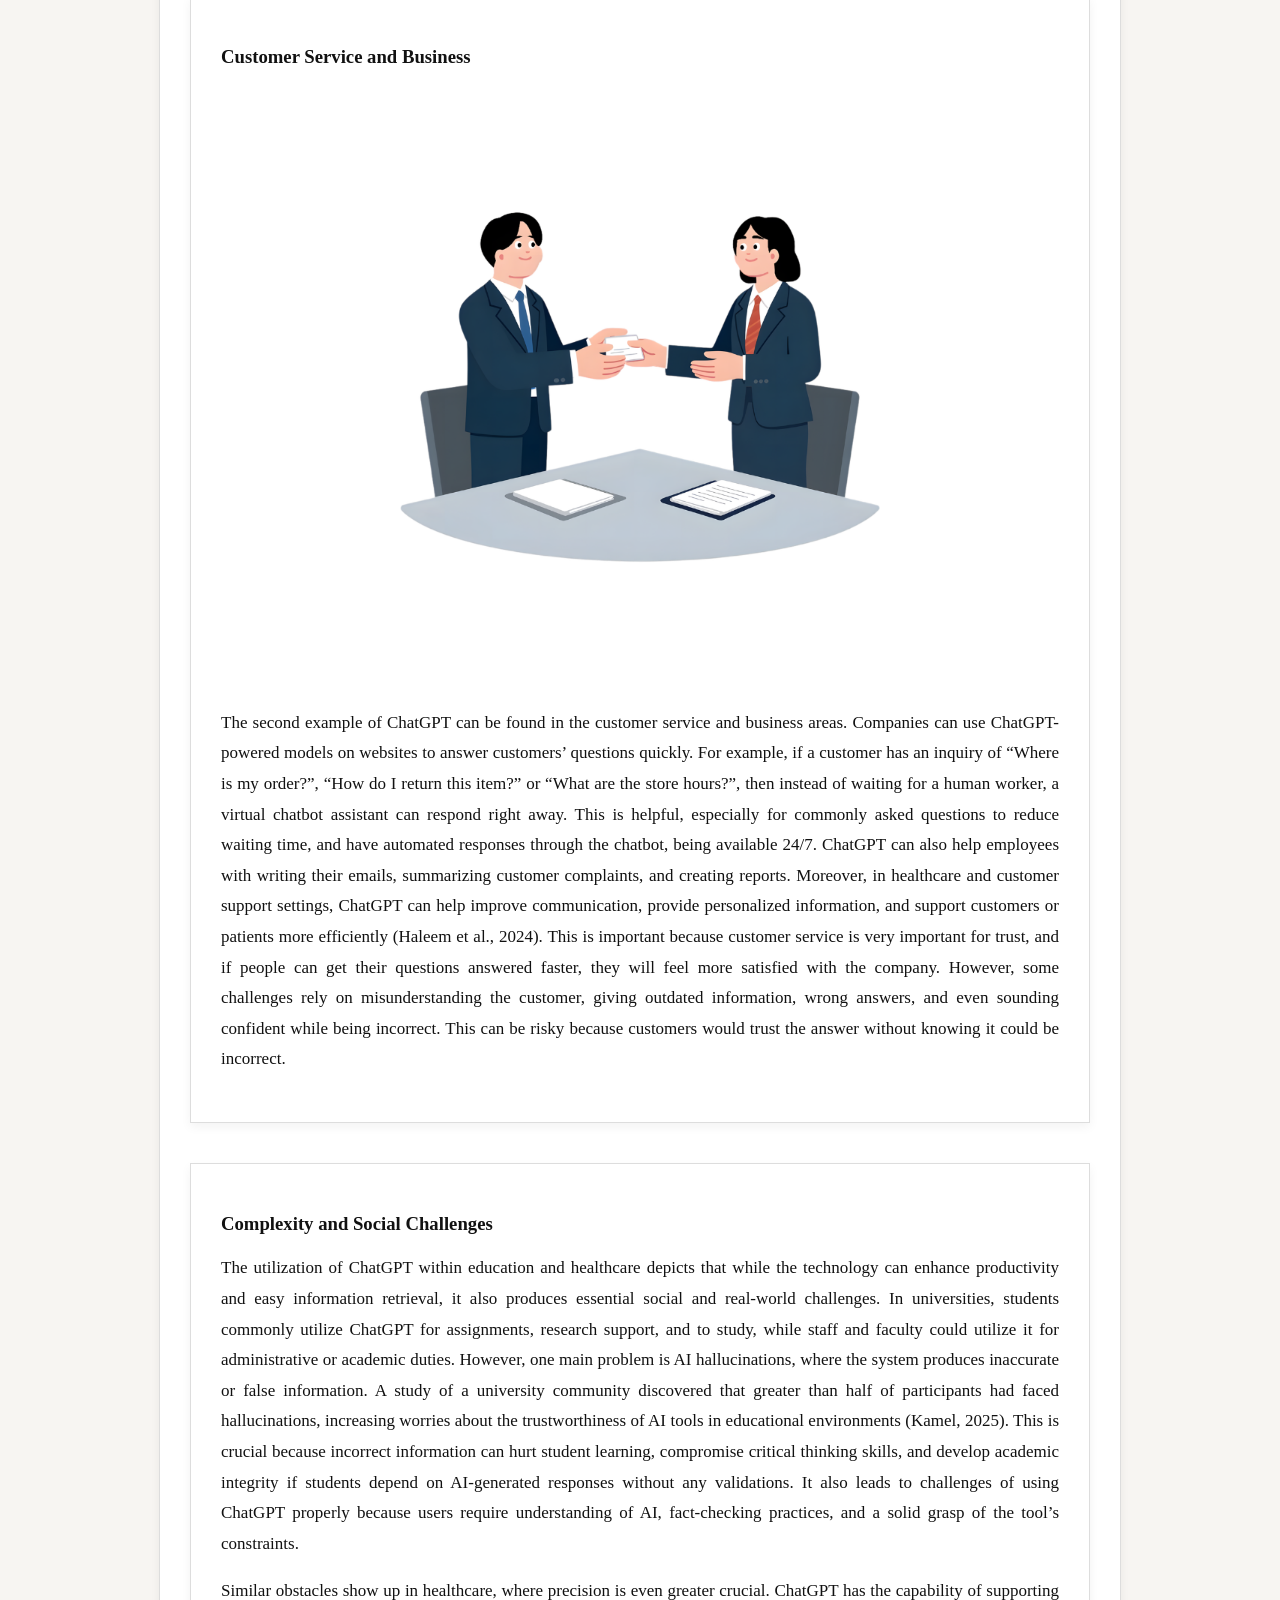
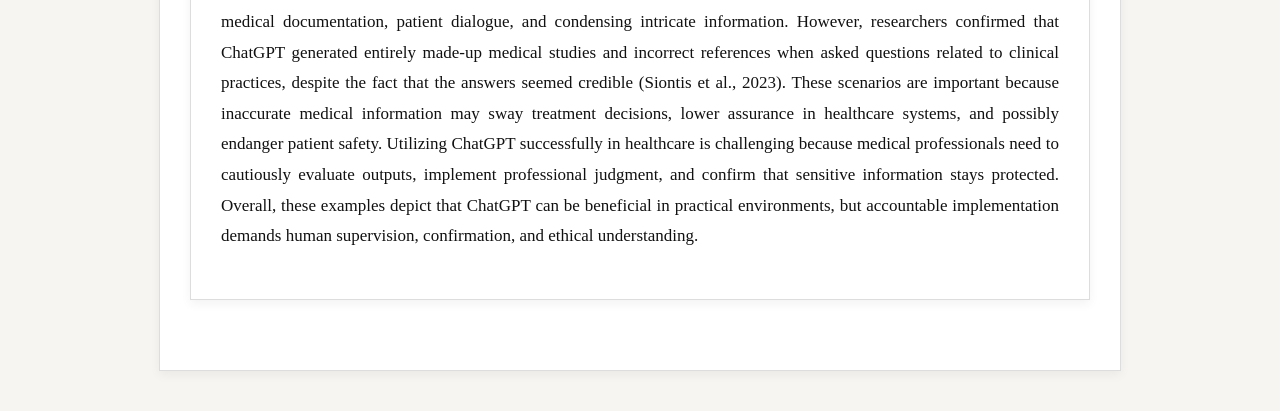
==== commit 9172edb0: "Update applications.html" ====
--- a/applications.html
+++ b/applications.html
@@ -30,7 +30,13 @@
     </center>  
 
 <p>
-One of the real-world examples of ChatGPT would be its usage in education. Students and teachers both use ChatGPT to help guide them with topics, concepts, and learning techniques. However, students utilize ChatGPT a lot because it helps them understand difficult subjects, explain confusing topics in simpler terms, get examples and learn through them. They also find assistance in brainstorming ideas, reviewing their writing, and studying for quizzes or exams. For example, if a student is struggling with a programming assignment, involving coding and complex structures, they would ask ChatGPT to either “explain the code”, “why am I getting this error?”, or  “What steps should I redo?” This helps the students because ChatGPT is able to break the answers down step-by-step, serving as a tutor or a guide to the student. Additionally, research states that ChatGPT is commonly used in higher education and practical skill learning, where people often connect it with productivity, efficiency, and ethics (Mogavi et al., 2024). This creates an impact because students who do not have a tutor but need extra assistance can still get the support outside of class. On the other hand, teachers can also use ChatGPT as a learning tool to make lesson plans, create quiz questions, summarize readings, and explain harder topics in a simple way. However, the issue lies when students may start depending on ChatGPT too much, because of its easy accessibility, and instead of using it to learn, they can have an impact on their brain to not do the work, while they can finish the whole assignment using ChatGPT. This creates concern that ChatGPT may lead to superficial learning habits and reduce students’ sociability and critical thinking skills (Mogavi et al., 2024). 
+One of the real-world examples of ChatGPT would be its usage in education. Students and teachers both use ChatGPT to help guide them with topics, concepts, and learning techniques. 
+</p>
+<p>
+However, students utilize ChatGPT a lot because it helps them understand difficult subjects, explain confusing topics in simpler terms, get examples and learn through them. They also find assistance in brainstorming ideas, reviewing their writing, and studying for quizzes or exams. For example, if a student is struggling with a programming assignment, involving coding and complex structures, they would ask ChatGPT to either “explain the code”, “why am I getting this error?”, or  “What steps should I redo?” This helps the students because ChatGPT is able to break the answers down step-by-step, serving as a tutor or a guide to the student.
+</p>
+<p>
+Additionally, research states that ChatGPT is commonly used in higher education and practical skill learning, where people often connect it with productivity, efficiency, and ethics (Mogavi et al., 2024). This creates an impact because students who do not have a tutor but need extra assistance can still get the support outside of class. On the other hand, teachers can also use ChatGPT as a learning tool to make lesson plans, create quiz questions, summarize readings, and explain harder topics in a simple way. However, the issue lies when students may start depending on ChatGPT too much, because of its easy accessibility, and instead of using it to learn, they can have an impact on their brain to not do the work, while they can finish the whole assignment using ChatGPT. This creates concern that ChatGPT may lead to superficial learning habits and reduce students’ sociability and critical thinking skills (Mogavi et al., 2024). 
 </p>
 </main>
 
--- a/style.css
+++ b/style.css
@@ -25,7 +25,7 @@
 
 nav a {
     text-decoration: none;
-    color: #111;
+    color: blue;
     margin: 0 12px;
     font-weight: bold;
 }
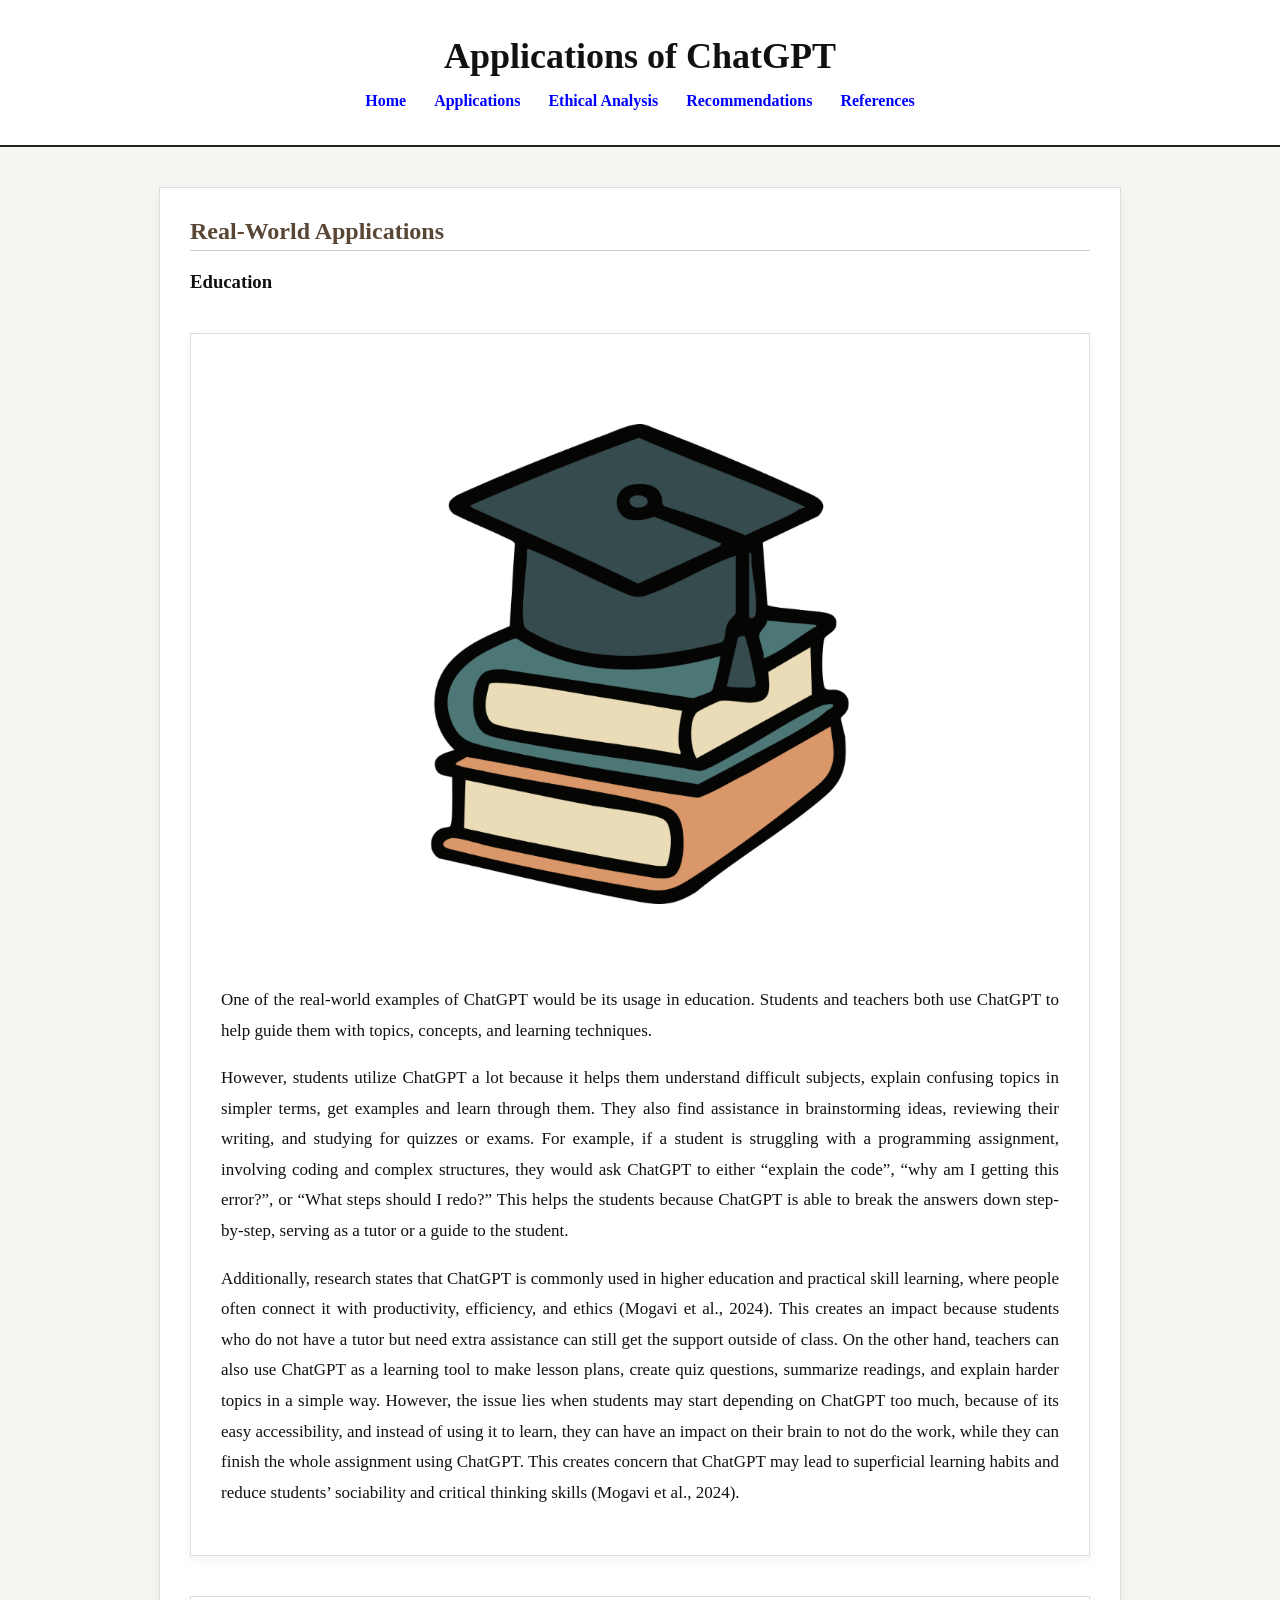
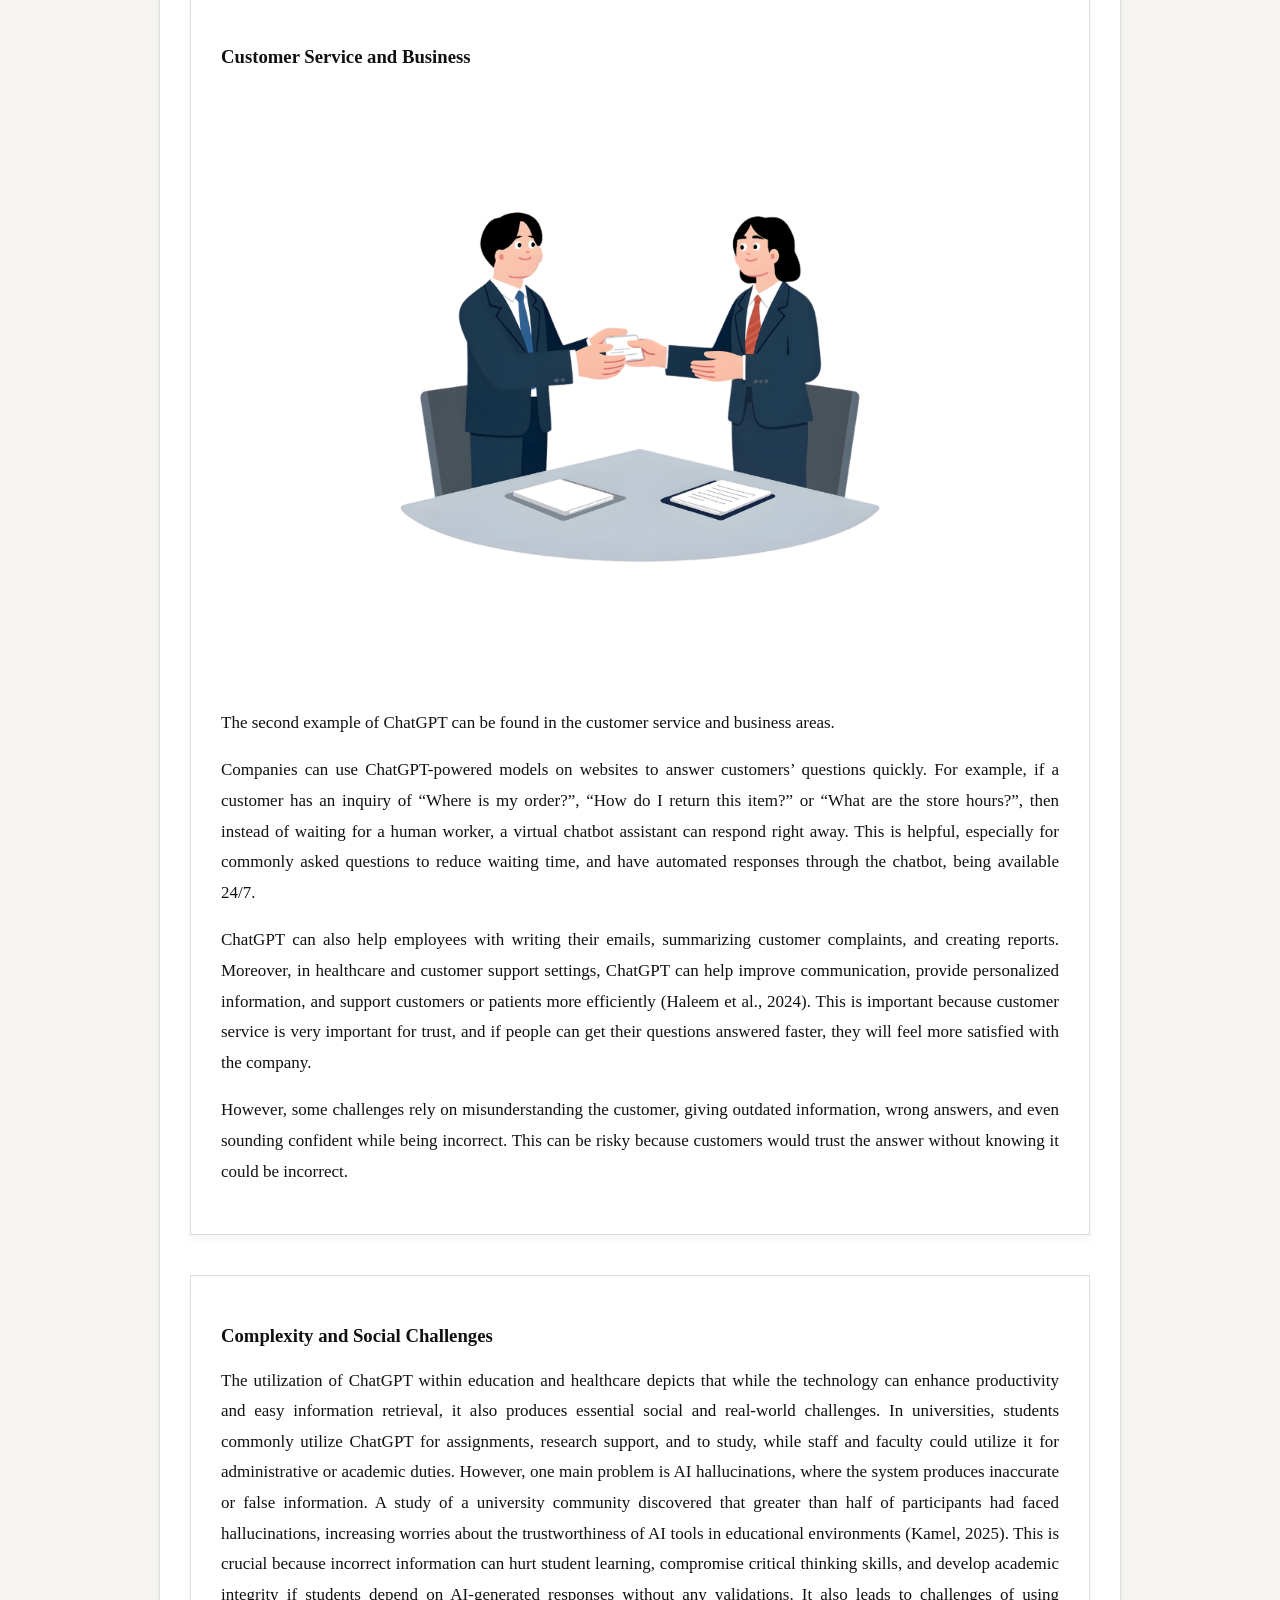
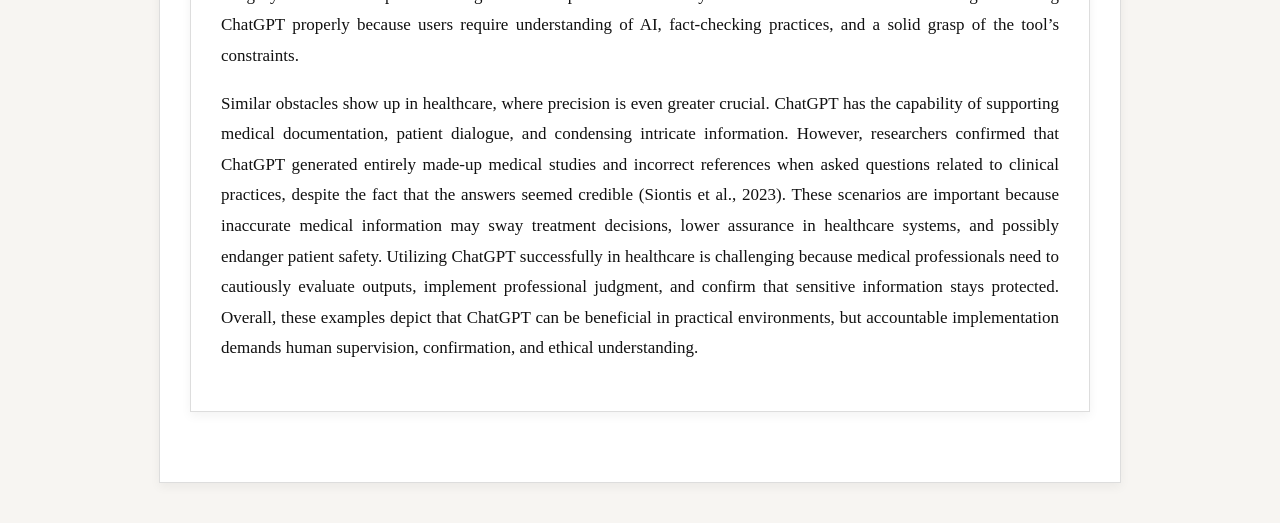
==== commit 43da9445: "Update applications.html" ====
--- a/applications.html
+++ b/applications.html
@@ -48,8 +48,16 @@
     </center>  
 
         <p>
-           The second example of ChatGPT can be found in the customer service and business areas. Companies can use ChatGPT-powered models on websites to answer customers’ questions quickly. For example, if a customer has an inquiry of “Where is my order?”, “How do I return this item?” or “What are the store hours?”, then instead of waiting for a human worker, a virtual chatbot assistant can respond right away. This is helpful, especially for commonly asked questions to reduce waiting time, and have automated responses through the chatbot, being available 24/7. ChatGPT can also help employees with writing their emails, summarizing customer complaints, and creating reports. Moreover, in healthcare and customer support settings, ChatGPT can help improve communication, provide personalized information, and support customers or patients more efficiently (Haleem et al., 2024). This is important because customer service is very important for trust, and if people can get their questions answered faster, they will feel more satisfied with the company. However, some challenges rely on misunderstanding the customer, giving outdated information, wrong answers, and even sounding confident while being incorrect. This can be risky because customers would trust the answer without knowing it could be incorrect. 
-
+        The second example of ChatGPT can be found in the customer service and business areas. 
+        </p>
+        <p>
+        Companies can use ChatGPT-powered models on websites to answer customers’ questions quickly. For example, if a customer has an inquiry of “Where is my order?”, “How do I return this item?” or “What are the store hours?”, then instead of waiting for a human worker, a virtual chatbot assistant can respond right away. This is helpful, especially for commonly asked questions to reduce waiting time, and have automated responses through the chatbot, being available 24/7. 
+        </p>
+        <p>
+        ChatGPT can also help employees with writing their emails, summarizing customer complaints, and creating reports. Moreover, in healthcare and customer support settings, ChatGPT can help improve communication, provide personalized information, and support customers or patients more efficiently (Haleem et al., 2024). This is important because customer service is very important for trust, and if people can get their questions answered faster, they will feel more satisfied with the company. 
+        </p>
+        <p>
+        However, some challenges rely on misunderstanding the customer, giving outdated information, wrong answers, and even sounding confident while being incorrect. This can be risky because customers would trust the answer without knowing it could be incorrect. 
         </p>
     </div>
 </main>
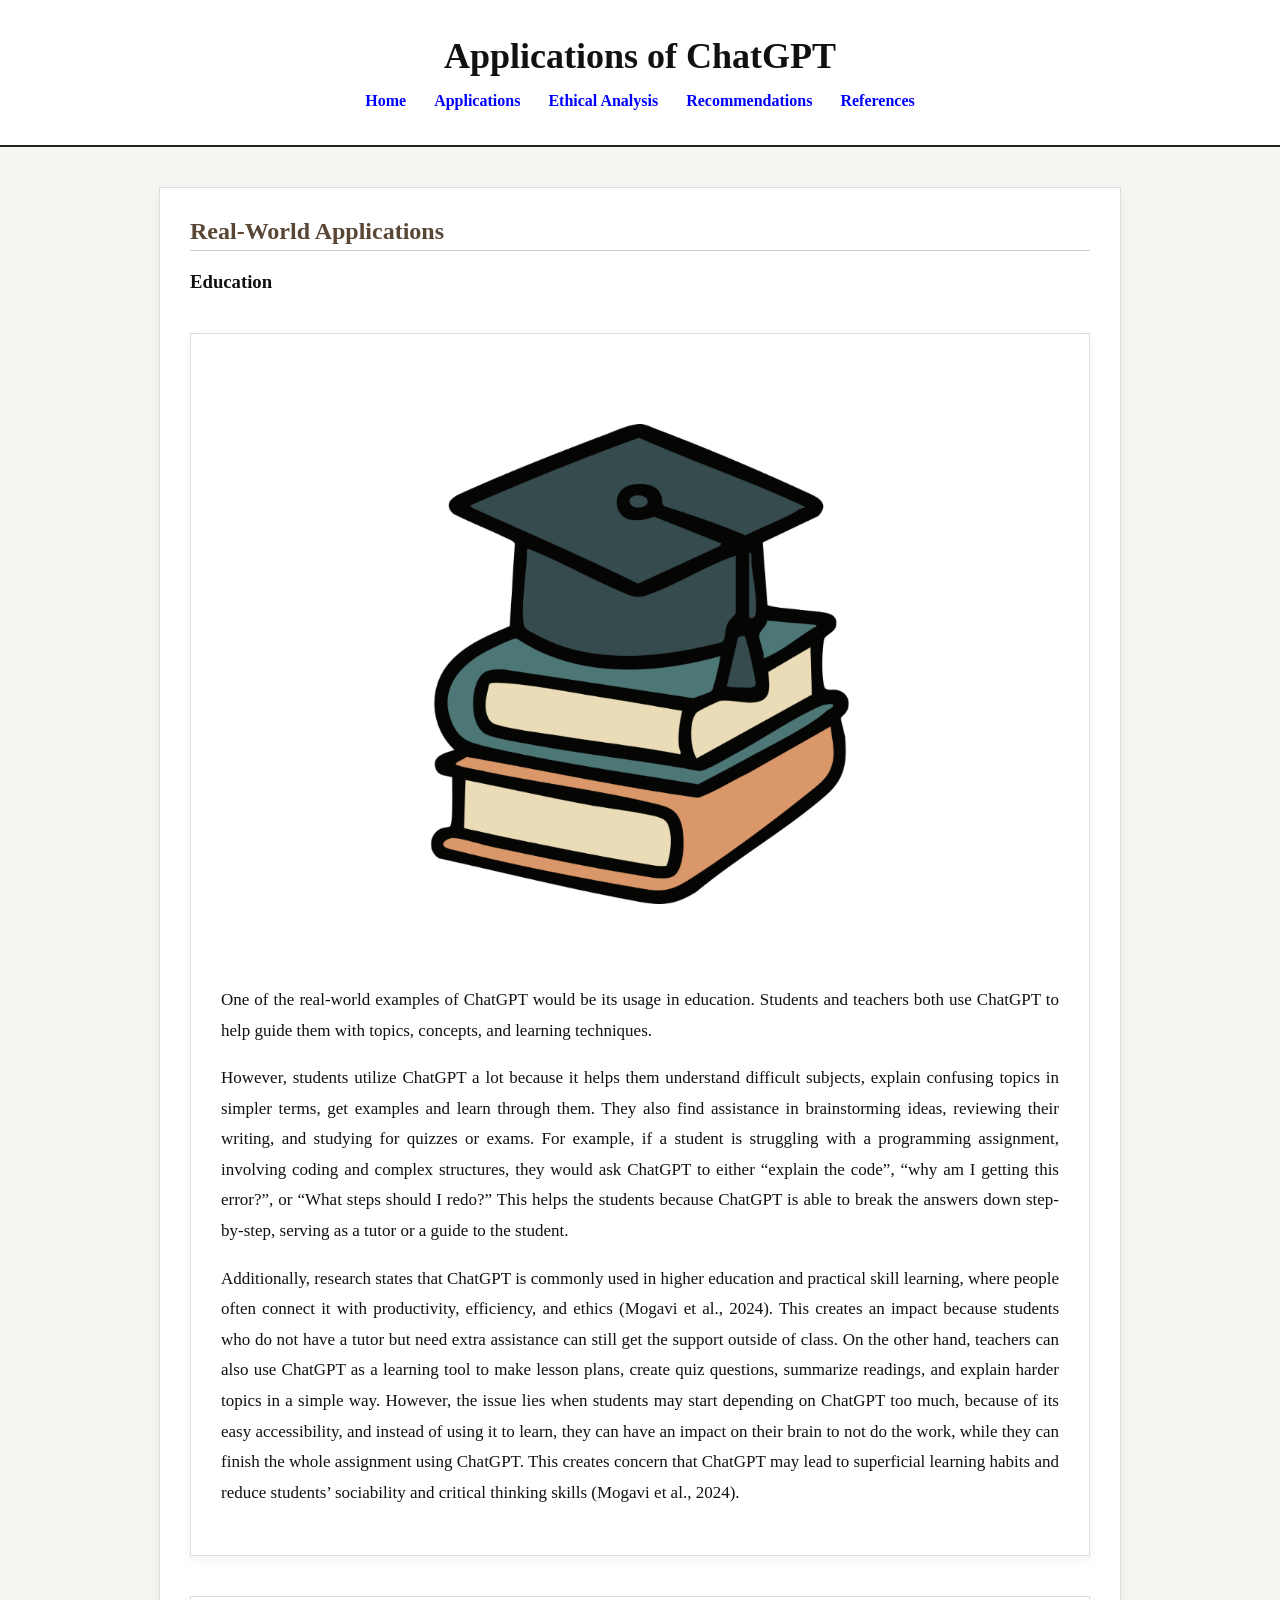
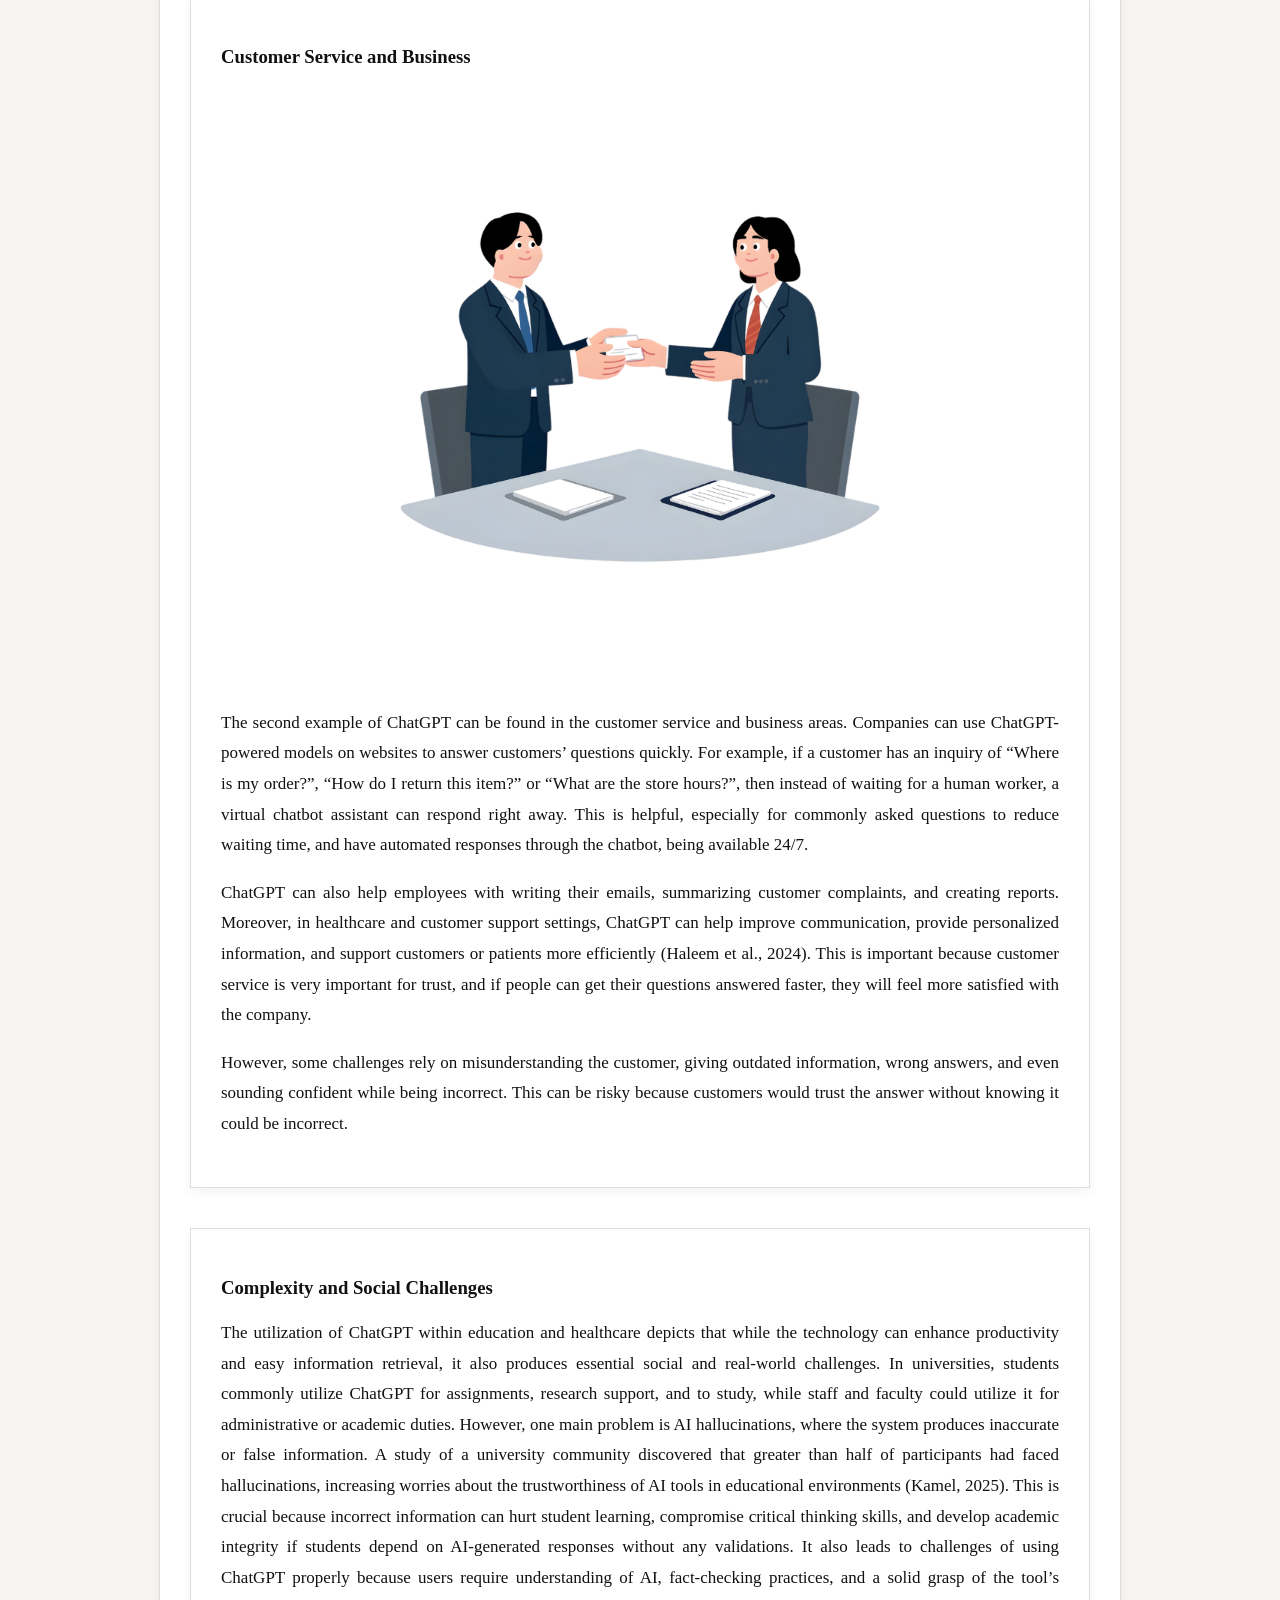
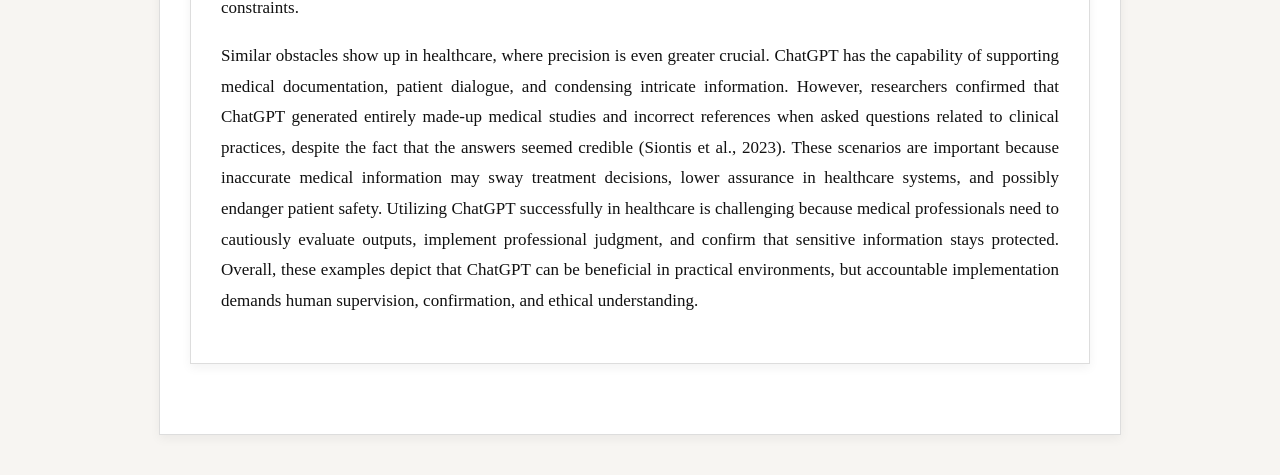
==== commit 5bd2953a: "Update applications.html" ====
--- a/applications.html
+++ b/applications.html
@@ -46,12 +46,8 @@
          <center>
     <img src="business.png" alt="business image" width="600">
     </center>  
-
         <p>
-        The second example of ChatGPT can be found in the customer service and business areas. 
-        </p>
-        <p>
-        Companies can use ChatGPT-powered models on websites to answer customers’ questions quickly. For example, if a customer has an inquiry of “Where is my order?”, “How do I return this item?” or “What are the store hours?”, then instead of waiting for a human worker, a virtual chatbot assistant can respond right away. This is helpful, especially for commonly asked questions to reduce waiting time, and have automated responses through the chatbot, being available 24/7. 
+         The second example of ChatGPT can be found in the customer service and business areas. Companies can use ChatGPT-powered models on websites to answer customers’ questions quickly. For example, if a customer has an inquiry of “Where is my order?”, “How do I return this item?” or “What are the store hours?”, then instead of waiting for a human worker, a virtual chatbot assistant can respond right away. This is helpful, especially for commonly asked questions to reduce waiting time, and have automated responses through the chatbot, being available 24/7. 
         </p>
         <p>
         ChatGPT can also help employees with writing their emails, summarizing customer complaints, and creating reports. Moreover, in healthcare and customer support settings, ChatGPT can help improve communication, provide personalized information, and support customers or patients more efficiently (Haleem et al., 2024). This is important because customer service is very important for trust, and if people can get their questions answered faster, they will feel more satisfied with the company. 
